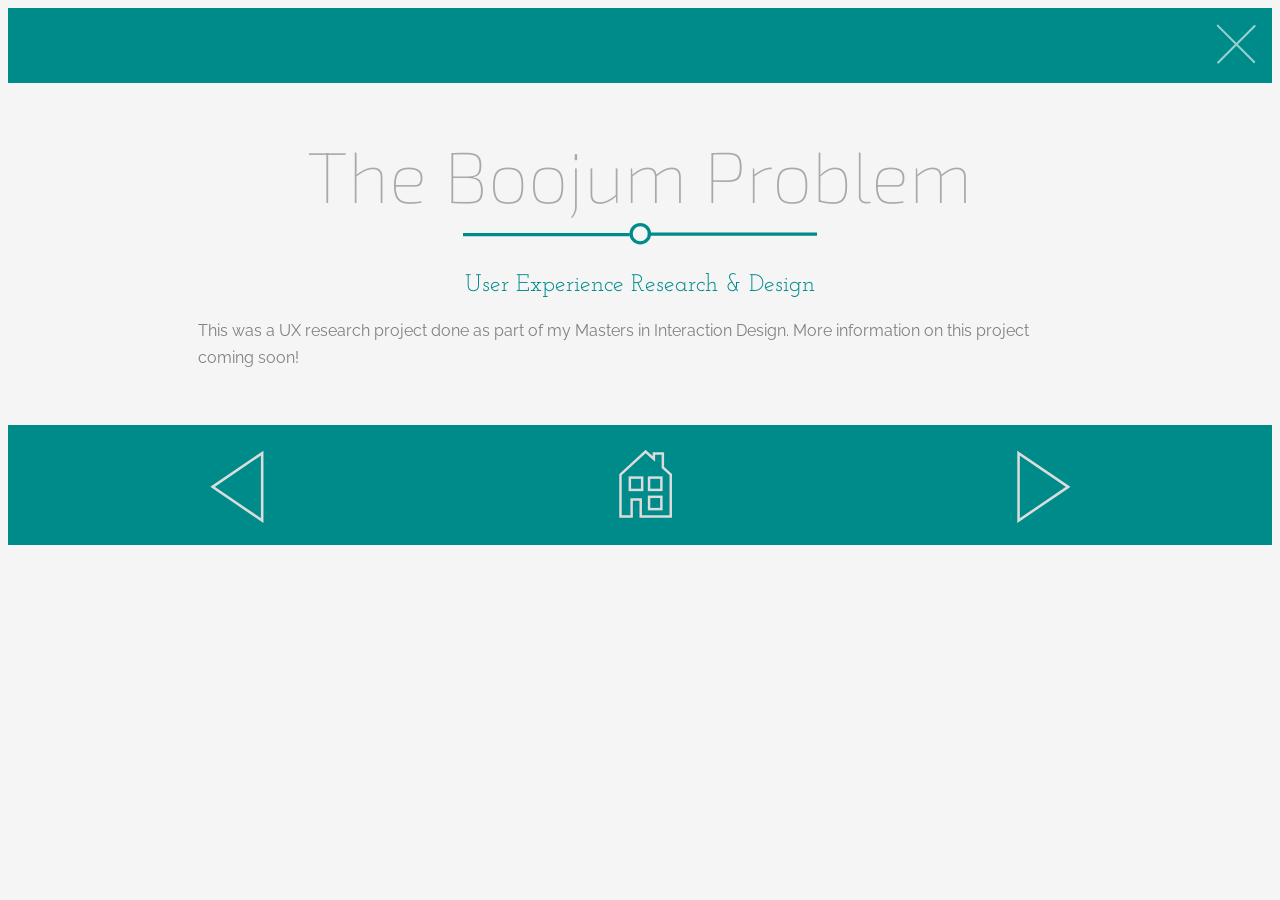
==== boojumProject.html @ d18f37bc "maybe adding html files" ====
<!DOCTYPE html>
<html>
<head lang="en">
    <meta charset="UTF-8">
    <title></title>
    <link href='https://fonts.googleapis.com/css?family=Josefin+Slab:400,300,600,700' rel='stylesheet' type='text/css'>
    <link href='https://fonts.googleapis.com/css?family=Walter+Turncoat' rel='stylesheet' type='text/css'>
    <link href='https://fonts.googleapis.com/css?family=Exo+2:400,800,700' rel='stylesheet' type='text/css'>
    <link href='https://fonts.googleapis.com/css?family=Raleway:400,500,200,300' rel='stylesheet' type='text/css'>
    <link rel="stylesheet" href="../portfolio.css">
    <script src='../external/jquery.js'></script>
    <script src='../external/TweenMax.js'></script>
    <script src='../external/ScrollToPlugin.js'></script>
</head>

<body>
<div class="portfolioBanner">
    <a href="index.html" class="closeXDiv">
        <svg class= "closeX" viewBox="0 0 97 97" version="1.1" xmlns="http://www.w3.org/2000/svg">
            <path d="M93.6941738,4.80582618 L5.30582618,93.1941738"></path>
            <path d="M92.5477272,92.3406204 L4.15937957,3.95227279"></path>
        </svg>
    </a>

</div>

<div class="portfolioContent">
    <h1 class="projectName">The Boojum Problem</h1>
    <div id="underlineDiv">
        <svg id="lineCircle" viewBox="0 0 541 47" version="1.1" xmlns="http://www.w3.org/2000/svg">
            <defs></defs>
            <g id="Page-1" stroke="none" stroke-width="1" fill="none" fill-rule="evenodd">
                <g id="Artboard" stroke="darkcyan" stroke-width="5">
                    <circle id="Oval-1" cx="271" cy="24" r="14"></circle>
                    <path d="M285.09375,24.5 L540.5,24.5" id="Line" stroke-linecap="square"></path>
                    <path d="M0.5,25.5 L252.5,25.5" id="Line" stroke-linecap="square"></path>
                </g>
            </g>
        </svg>
    </div>

    <h2 class="projectDesc">User Experience Research & Design</h2>
    <p>This was a UX research project done as part of my Masters in Interaction Design. More information on this project coming soon! </p>
    <br>
    <br>

</div>

<div class="portfolioFooter">
    <div class="iconsDiv">
        <div class="leftDiv">
            <a href="paulProject.html">
                <svg viewBox="0 0 105 143" class="left" version="1.1" xmlns="http://www.w3.org/2000/svg">
                    <path d="M5,138 L5,6 L102,72 L5,138 Z" id="Triangle-1" transform="translate(53.500000, 72.000000) scale(-1, 1) translate(-53.500000, -72.000000) "></path>
                </svg>
            </a>
        </div>

        <div class="houseDiv">
            <a href="index.html">
                <svg viewBox="0 0 109 138" class="house" version="1.1" xmlns="http://www.w3.org/2000/svg">
                    <path d="M3,50 L54,2.99609375 L70.7543636,18.1242537 L70.754364,7.01488972 L89.0112991,7.01488972 L89.0113006,35.4208012 L105,50 L105,135 L44.0722656,135 L44.0722656,100.599609 L25.6367188,100.599609 L25.6367188,135 L3,135 L3,50 Z" id="Rectangle-2"></path>
                    <rect id="Rectangle-3" x="22" y="56" width="25" height="25"></rect>
                    <rect id="Rectangle-3" x="61" y="56" width="25" height="25"></rect>
                    <rect id="Rectangle-3" x="61" y="95" width="25" height="25"></rect>
                </svg>
            </a>
        </div>

        <div class="rightDiv">
            <a href="dublinCityReport.html">
                <svg viewBox="0 0 105 143" class="right" version="1.1" xmlns="http://www.w3.org/2000/svg">
                    <g>
                        <path d="M5,138 L5,6 L102,72 L5,138 Z"></path>
                    </g>
                </svg>
            </a>
        </div>
    </div>
</div>

</body>


</html>
---- portfolio.css ----
body {
    font-size: 100%;
    background-color: whitesmoke;
}



.portfolioBanner{
    width: 100%;
    background-color: darkcyan;
    color: whitesmoke;
    font-family: 'Josefin Slab', serif;
    font-weight: 200;
    height: 75px;
    position: relative;
}

.portfolioFooter{
    width: 100%;
    background-color: darkcyan;
    color: whitesmoke;
    font-family: 'Josefin Slab', serif;
    font-weight: 200;
    height: 120px;
    position: relative;
}

.closeXDiv{
    width: 40px;
    height: 40px;
    stroke-linecap: round;
    stroke: white;
    opacity: .6;
    stroke-width: 5;
    fill: none;
    float: right;
    padding: 16px;
}

.closeXDiv:hover{
    opacity: 1;
    stroke: white;
}


.projectName{
    color: darkgrey;
    font-family: 'Exo 2', sans-serif;
    font-size: 4.5em;
    font-weight: 5;
    text-align: center;
    margin-bottom: 1px;
}

#lineCircle{
    width: 100%;
    height: 100%;
    stroke: darkcyan;
    stroke-width: 5;
    fill: none;
    stroke-linecap: round;
}

#underlineDiv{
    width: 40%;
    margin: auto;
}

.projectDesc{
    font-family: 'Josefin Slab', serif;
    color: darkcyan;
    font-size: 1.5em;
    text-align: center;
    font-weight: 400;
}


#cardsImage{
    margin: auto;
    width:100%;
}

#competitionImage{
    margin: auto;
    width:100%;
}

#styleTileImage{
    margin: auto;
    width:100%;
}

#siteMapImage{
    margin: auto;
    width:100%;
}

.fullWidthImage{
    display: block;
    margin: auto;
    width:100%;
    font-family: 'Raleway', sans-serif;
    font-size: smaller;
    color: darkgrey;
}

.brief{
    background-color: white;
    width: 85%;
    margin: auto;
}

.userStories {
    background-color: white;
    width: 85%;
    margin: auto;
}

.brief p{
    font-weight: 200;
    text-align: center;
    padding: 2%;
    border-radius: 2px;
}

.userStories p{
    font-weight: 200;
    /*text-align: left;*/
    padding: 2%;
    border-radius: 2px;
}

.userStories h5 {
    padding-left: 2%;
    padding-top: 2%;
    padding-bottom: 0%;
}

p{
    margin: auto;
    font-family: 'Raleway', sans-serif;
    color: grey;
    line-height: 170%;
    text-align: left;
    padding-bottom: 2%;
}

p span {
    font-weight: bold;
    color: darkcyan;
}



h3{
    color: darkcyan;
    font-family: 'Josefin Slab', serif;
    font-size: 1.5em;
    text-align: center;

}

h4{
    color: darkgrey;
    font-family: 'Raleway', sans-serif;
    font-size: 2em;
}

h5{
    color: darkcyan;
    font-family: 'Raleway', sans-serif;
    font-size: 1.2em;
}


a {
    text-decoration: none;
    color: darkcyan;
}


a:hover{
    text-decoration: underline;
    color: darkcyan;
}

/*  SECTIONS  */
.section {
    clear: both;
    padding: 0px;
    margin: auto;
    width: 100%;
    font-family: 'Raleway', sans-serif;
    font-size: smaller;
    color: darkgrey;
}

/*  COLUMN SETUP  */
.col {
    display: block;
    float:left;

}
.col:first-child { margin-left: 0; }

/*  GROUPING  */
.group:before,
.group:after { content:""; display:table; }
.group:after { clear:both;}
.group { zoom:1; /* For IE 6/7 */ }

/*  GRID OF THREE  */
.span_1_of_3 {
    width: 30%;
    margin: 2%;
}

.span_1_of_2 {
    width: 47%;
    margin: 2%;
}

.span_1_of_8 {
    width: 11.62%;
    margin: .4%;
    background-color: aqua;
}

.span_1_of_4 {
    width: 23.8%;
    margin: 1% 0 1% 1.6%;
}

.span_3_of_4 {
    width: 74.6%;
    margin: 1% 0 1% 1.6%;
}

/*  GO FULL WIDTH BELOW 480 PIXELS */
@media only screen and (max-width: 480px) {
    .col {  margin: 1% 0 1% 0%; }
    .span_1_of_3, .span_1_of_2, .portfolioContent{ width: 100%; }
}


.portfolioContent{
    width: 70%;
    margin: auto;
    display: block;
}



.leftDiv{
    width: 5%;
    padding-left: 10%;
    padding-right: 10%;
    float:left;
}

.left{
    stroke-linecap: round;
    stroke: gainsboro;
    stroke-width: 5;
    fill: none;
}

.left:hover{
    stroke :white;
}
.houseDiv{
    width: 5%;
    position: absolute;
    left: 38%;
    padding-left: 10%;
    padding-right: 10%;
}

.house{
    stroke-linecap: round;
    stroke: gainsboro;
    stroke-width: 5;
    fill: none;
}

.house:hover{
    stroke :white;
}

.rightDiv{
    width: 5%;
    padding-left: 10%;
    padding-right: 10%;
    float:right;
}

.right{

    stroke-linecap: round;
    stroke: gainsboro;
    stroke-width: 5;
    fill: none;

}

.right:hover{
    stroke :white;
}

.iconsDiv{
    width:85%;
    height: 100px;
    display: block;
    left: 0;
    right: 0;
    margin: 0 auto;
    top: 25px;
    position: absolute;
}

#playButton{
    width:20%;
    margin: auto;
    display:block;
}

#playDiv{
    width: 100%
    background-color: red;
    position: relative;
}

#prototype{
    margin: auto;
    border-top-width: 0px;
    border-right-width: 0px;
    border-bottom-width: 0px;
    border-left-width: 0px;
}
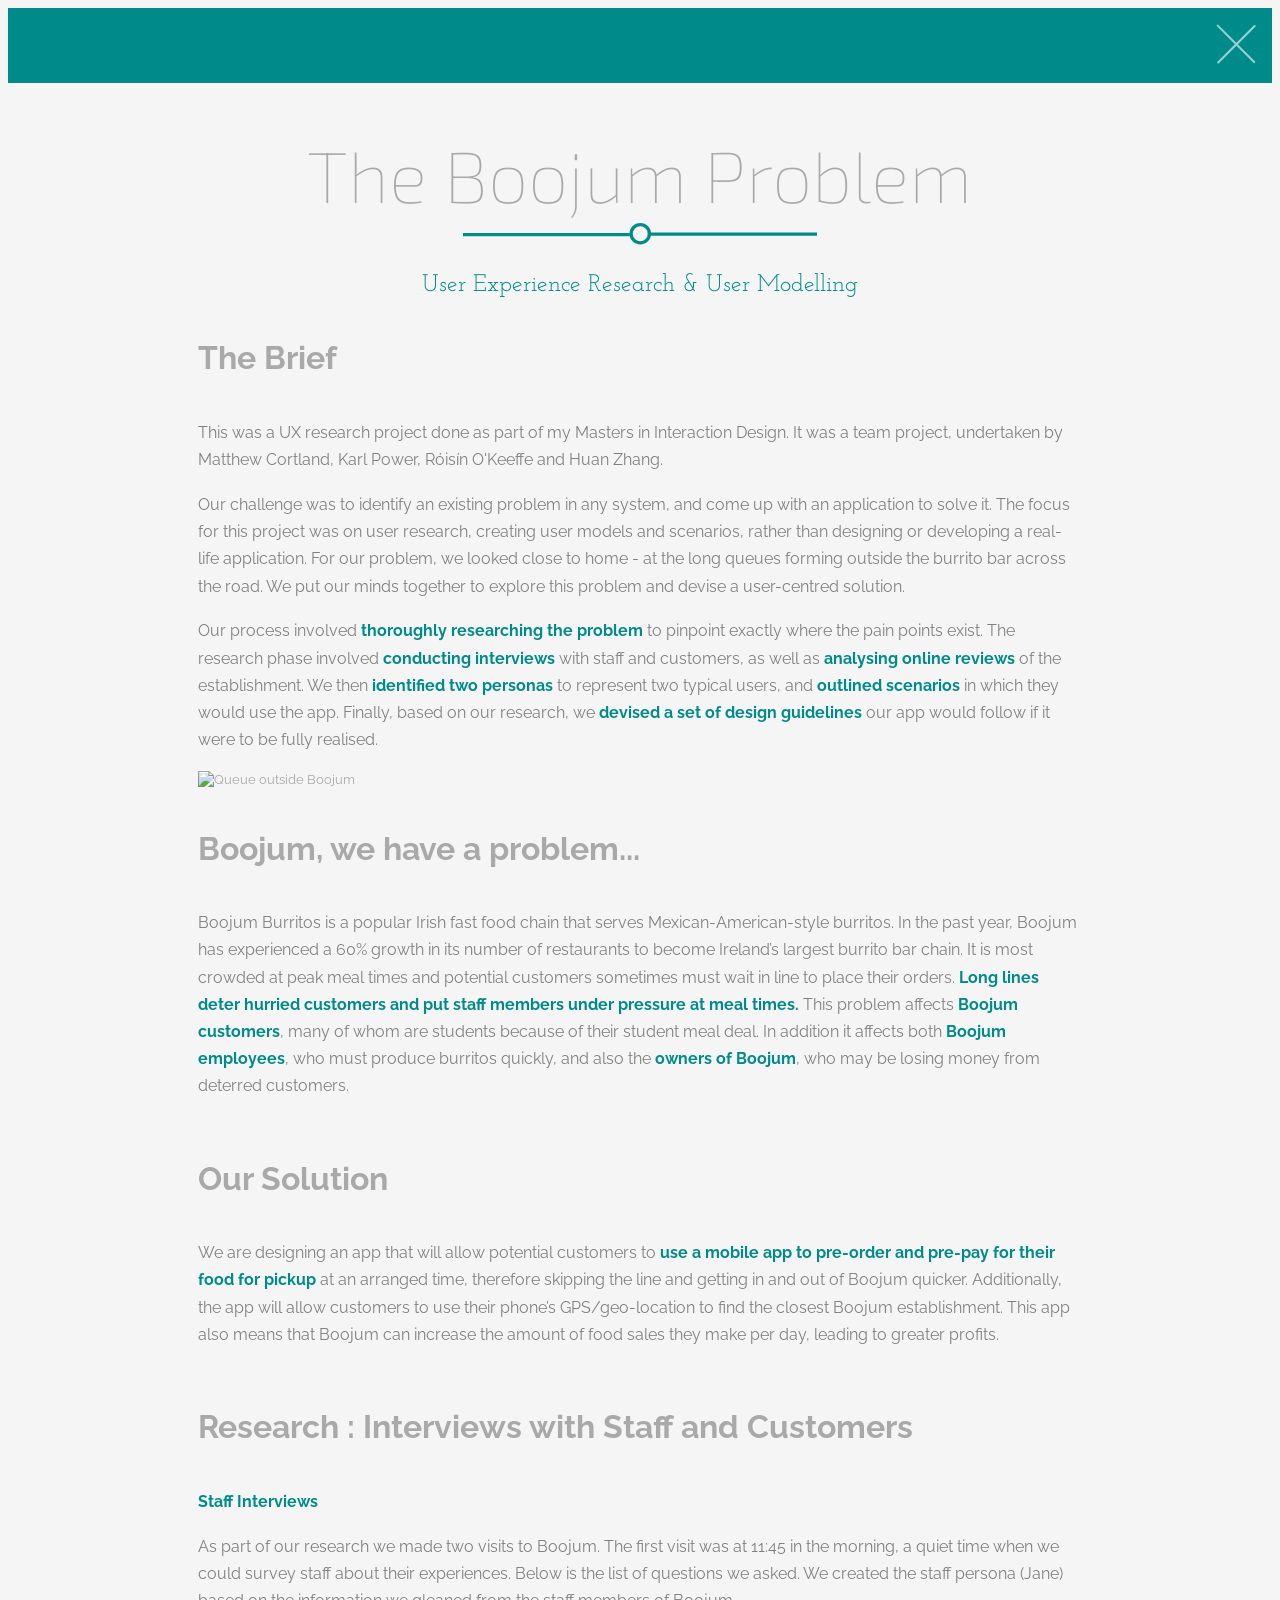
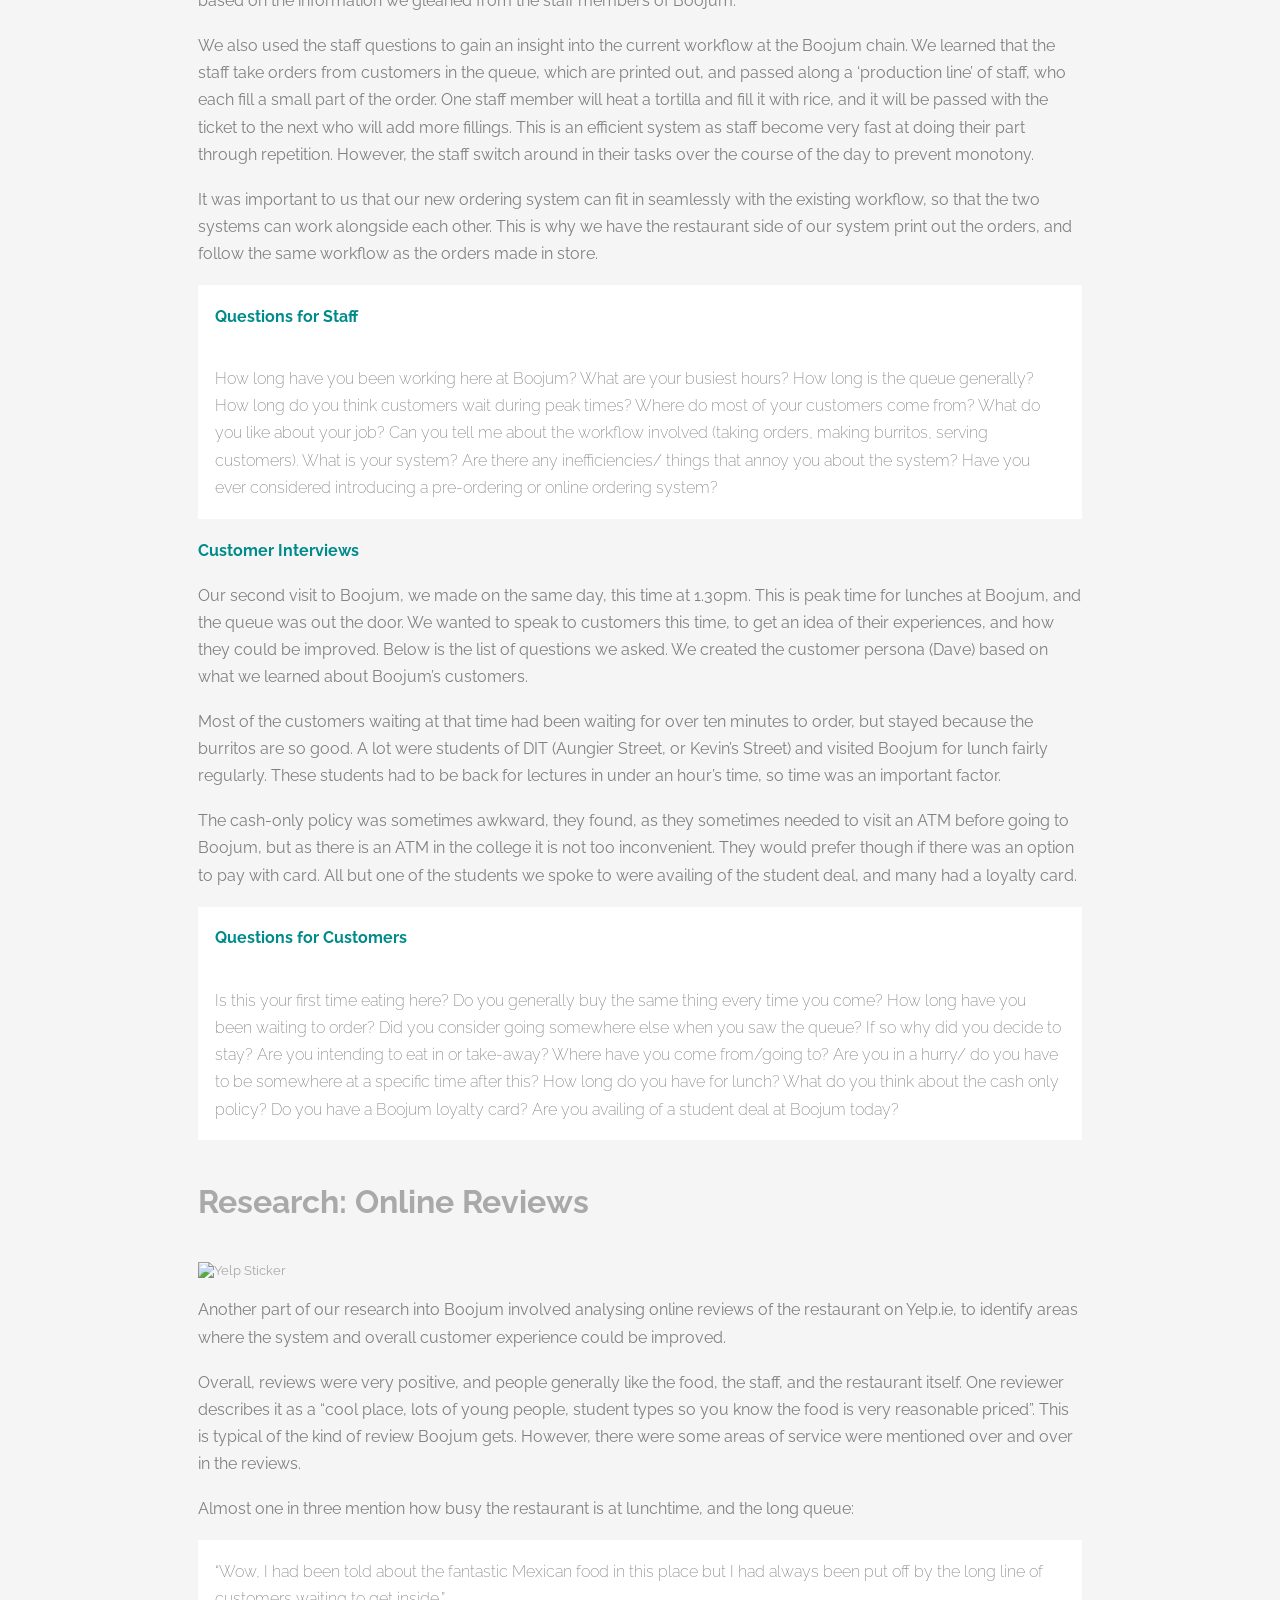
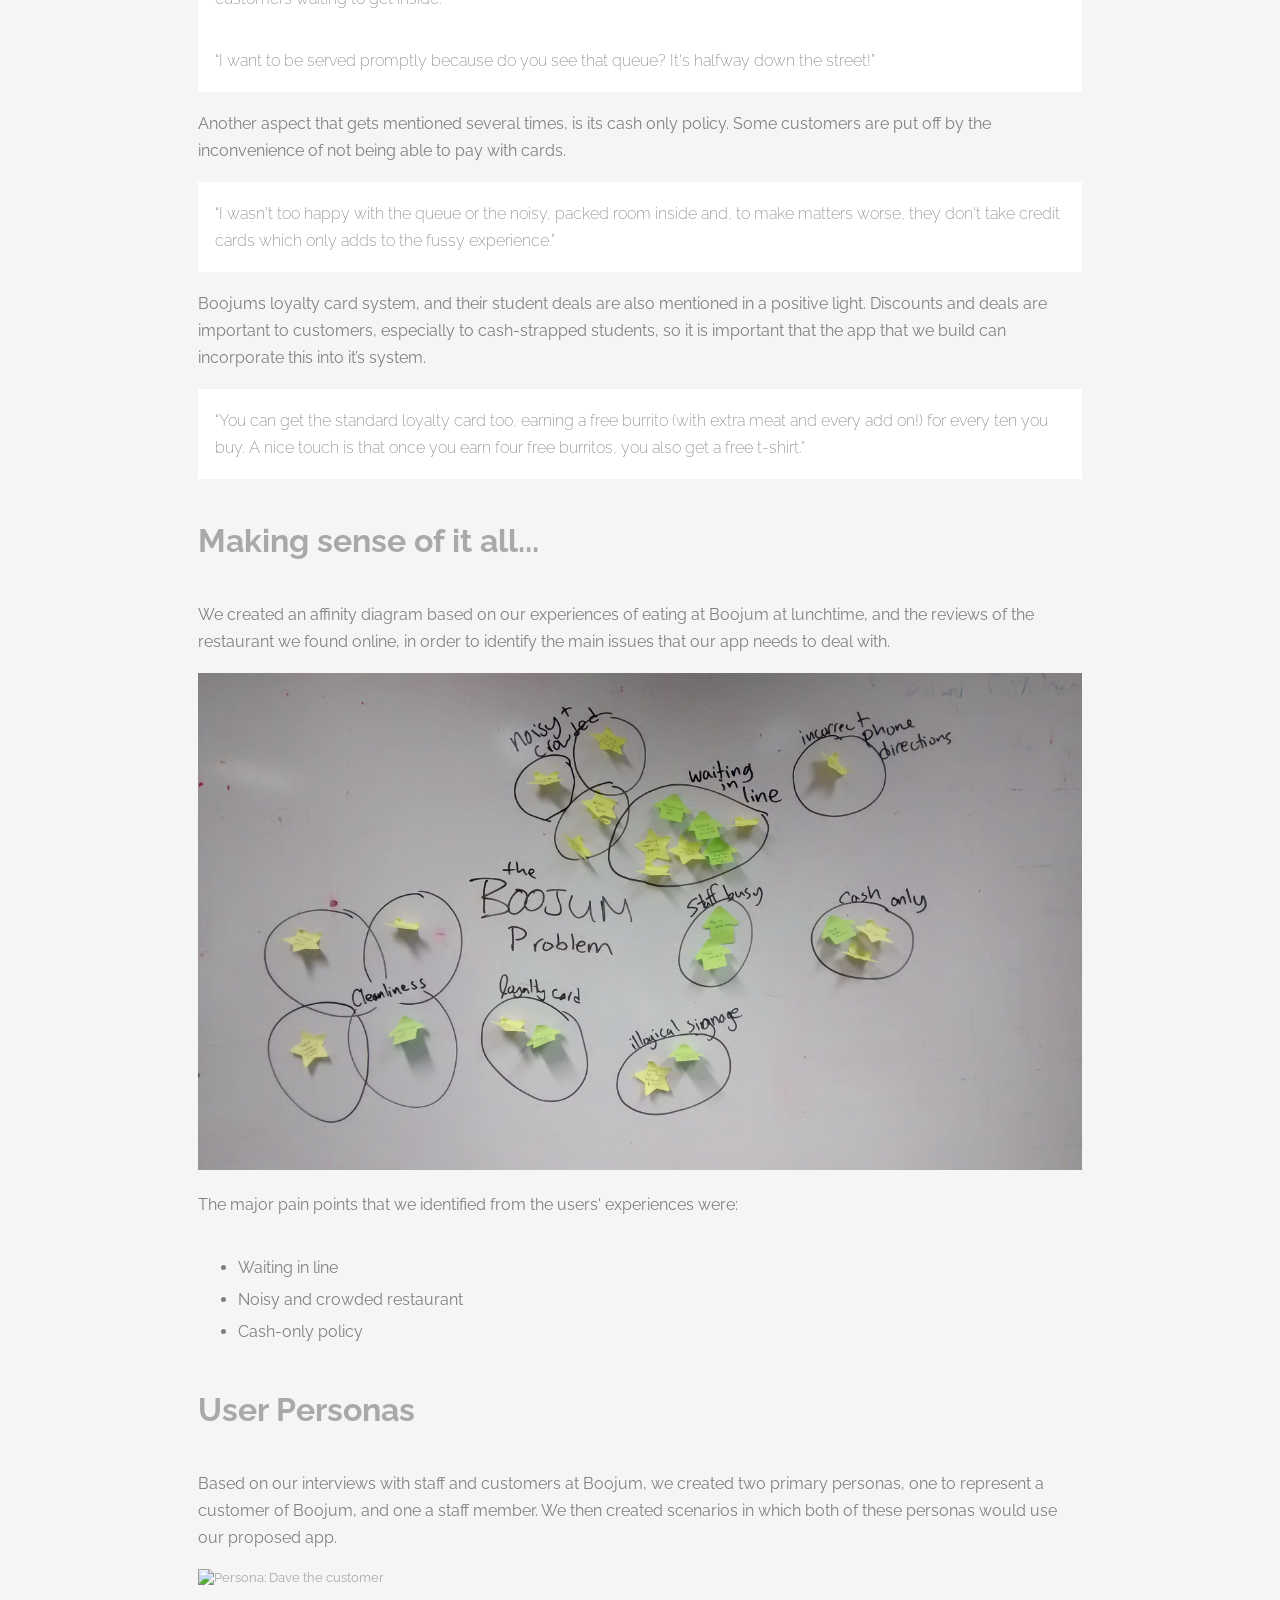
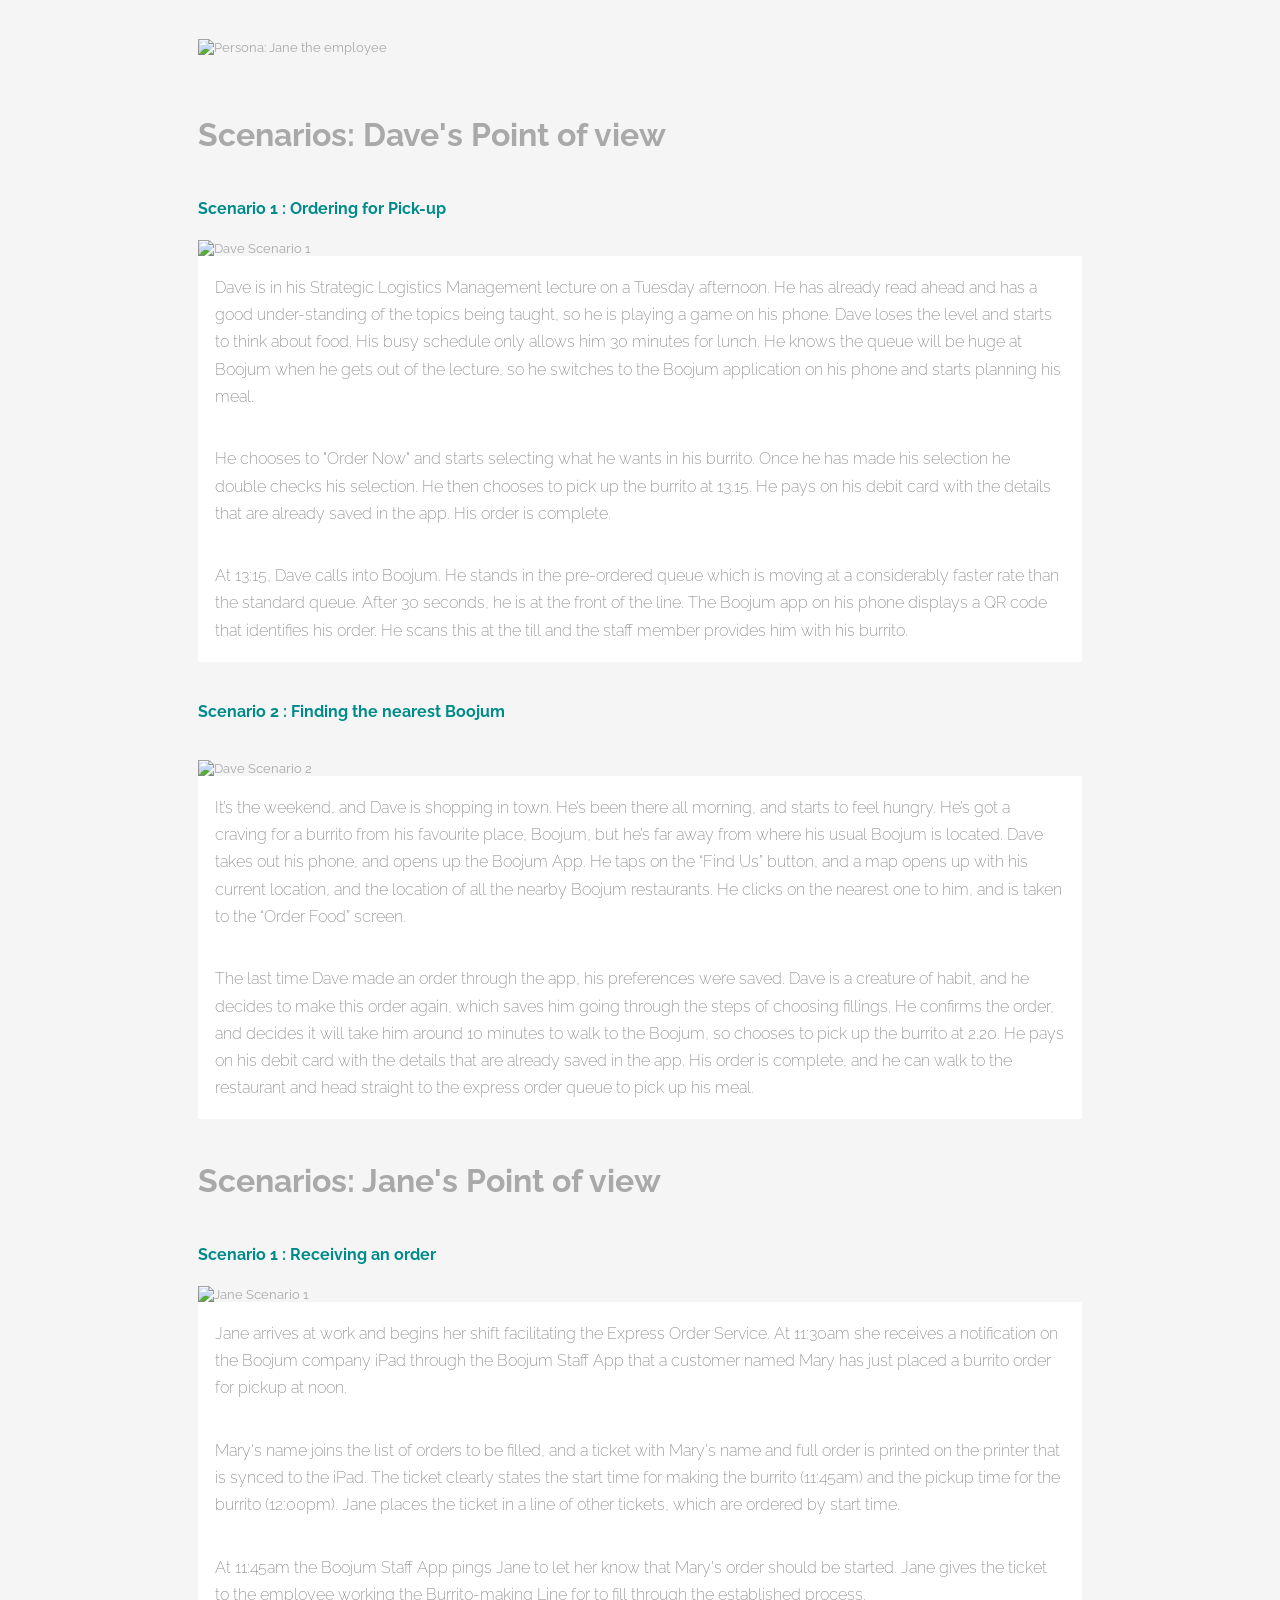
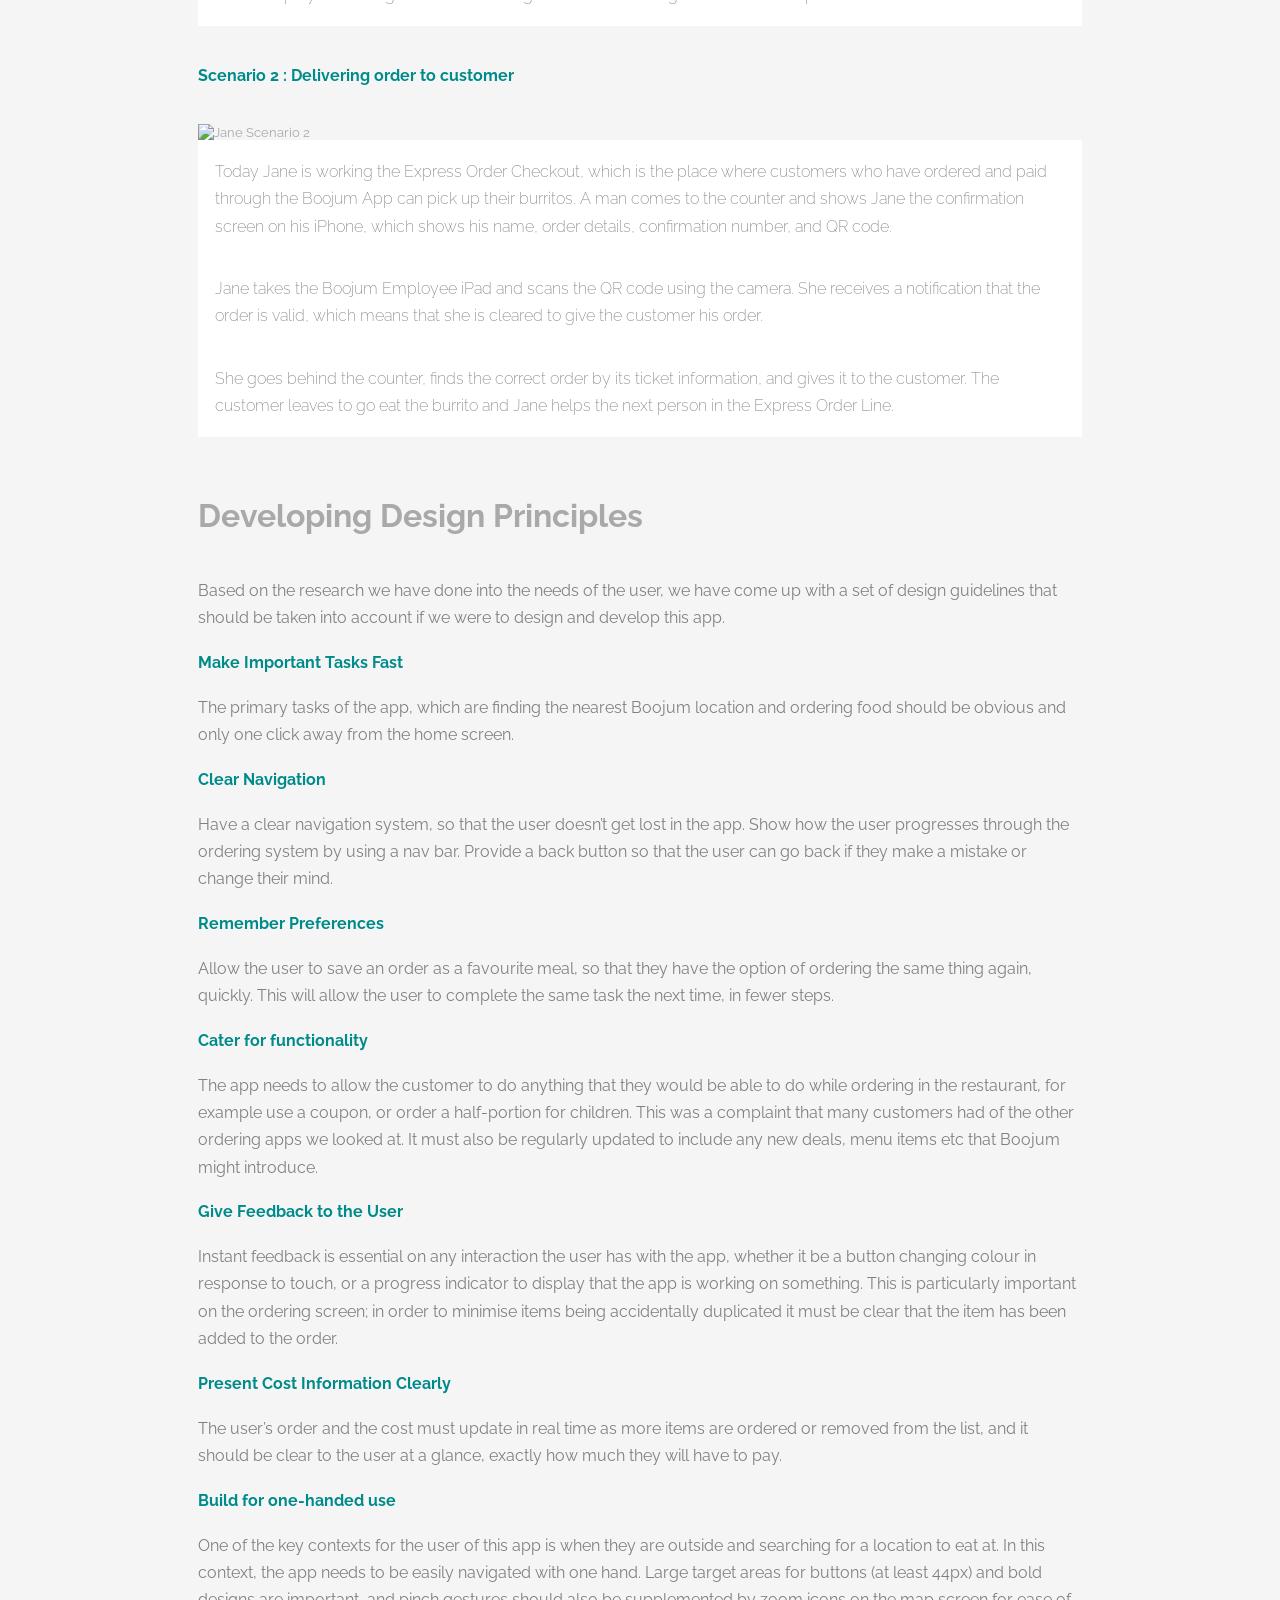
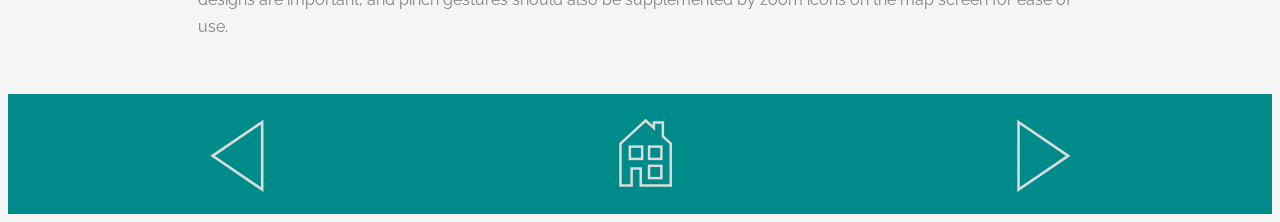
==== commit 402c7551: "Adding content to Boojum page" ====
--- a/boojumProject.html
+++ b/boojumProject.html
@@ -7,7 +7,7 @@
     <link href='https://fonts.googleapis.com/css?family=Walter+Turncoat' rel='stylesheet' type='text/css'>
     <link href='https://fonts.googleapis.com/css?family=Exo+2:400,800,700' rel='stylesheet' type='text/css'>
     <link href='https://fonts.googleapis.com/css?family=Raleway:400,500,200,300' rel='stylesheet' type='text/css'>
-    <link rel="stylesheet" href="../portfolio.css">
+    <link rel="stylesheet" href="portfolio.css">
     <script src='../external/jquery.js'></script>
     <script src='../external/TweenMax.js'></script>
     <script src='../external/ScrollToPlugin.js'></script>
@@ -39,9 +39,282 @@
         </svg>
     </div>
 
-    <h2 class="projectDesc">User Experience Research & Design</h2>
-    <p>This was a UX research project done as part of my Masters in Interaction Design. More information on this project coming soon! </p>
-    <br>
+    <h2 class="projectDesc">User Experience Research & User Modelling</h2>
+
+    <h4>The Brief</h4>
+    <p>This was a UX research project done as part of my Masters in Interaction Design. It was a team project, undertaken by Matthew Cortland,
+        Karl Power, Róisín O'Keeffe and Huan Zhang.</p>
+    <p>
+        Our challenge was to identify an existing problem in any system, and come up with an application to solve it. The focus
+        for this project was on user research, creating user models and scenarios, rather than designing or developing a real-life application.
+        For our problem, we looked close to home - at the long queues forming outside the burrito bar across the road. We put our minds together
+        to explore this problem and devise a user-centred solution.
+    </p>
+    <p>
+        Our process involved <span>thoroughly researching the problem</span> to pinpoint exactly where the pain points exist. The research
+        phase involved <span>conducting interviews</span> with staff and customers, as well as <span>analysing online reviews</span> of the establishment.
+        We then <span>identified two personas</span> to represent two typical users, and <span>outlined scenarios</span> in which they would use the app. Finally, based
+        on our research, we <span>devised a set of design guidelines</span> our app would follow if it were to be fully realised.
+    </p>
+    <div class="fullWidthImage">
+        <img src="images/boojumImages/boojumQueue.jpg" alt="Queue outside Boojum" width="100%">
+    </div>
+    <h4>Boojum, we have a problem...</h4>
+    <p>
+        Boojum Burritos is a popular Irish fast food chain that serves Mexican-American-style burritos.  In the past year, Boojum has experienced
+        a 60% growth in its number of restaurants to become Ireland’s largest burrito bar chain.  It is most crowded at peak meal times and
+        potential customers sometimes must wait in line to place their orders.  <span>Long lines deter hurried customers and put staff members
+        under pressure at meal times.</span> This problem affects <span>Boojum customers</span>, many of whom are students because of their student meal
+        deal.  In addition it affects both <span>Boojum employees</span>, who must produce burritos quickly, and also the <span>owners of Boojum</span>, who may be
+        losing money from deterred customers.
+    </p>
+    <h4>Our Solution</h4>
+    <p>
+        We are designing an app that will allow potential customers to <span>use a mobile app to pre-order and pre-pay for their food for pickup</span> at an
+        arranged time, therefore skipping the line and getting in and out of Boojum quicker. Additionally, the app will allow customers to use
+        their phone’s GPS/geo-location to find the closest Boojum establishment. This app also means that Boojum can increase the amount of food
+        sales they make per day, leading to greater profits.
+    </p>
+    <h4>Research : Interviews with Staff and Customers </h4>
+    <p><span>Staff Interviews</span></p>
+    <p>
+        As part of our research we made two visits to Boojum. The first visit was at 11:45 in the morning, a quiet time when we could survey staff about
+        their experiences. Below is the list of questions we asked. We created the staff persona (Jane) based on the information we gleaned from
+        the staff members of Boojum.
+    </p>
+    <p>We also used the staff questions to gain an insight into the current workflow at the Boojum chain. We learned that the staff take orders from customers in
+        the queue, which are printed out, and passed along a ‘production line’ of staff, who each fill a small part of the order. One staff member will heat
+        a tortilla and fill it with rice, and it will be passed with the ticket to the next who will add more fillings. This is an efficient system as
+        staff become very fast at doing their part through repetition. However, the staff switch around in their tasks over the course of the day to
+        prevent monotony.
+    </p>
+    <p>It was important to us that our new ordering system can fit in seamlessly with the existing workflow, so that the two systems can work
+        alongside each other. This is why we have the restaurant side of our system print out the orders, and follow the same workflow as the orders made
+        in store.
+    </p>
+    <div class="userStories">
+        <p><span>Questions for Staff</span></p>
+        <p>
+            How long have you been working here at Boojum?
+            What are your busiest hours?
+            How long is the queue generally? How long do you think customers wait during peak times?
+            Where do most of your customers come from?
+            What do you like about your job?
+            Can you tell me about the workflow involved (taking orders, making burritos, serving customers). What is your system?
+            Are there any inefficiencies/ things that annoy you about the system?
+            Have you ever considered introducing a pre-ordering or online ordering system?
+        </p>
+    </div>
+    <br>
+    <p><span>Customer Interviews</span></p>
+    <p>Our second visit to Boojum, we made on the same day, this time at 1.30pm. This is peak time for lunches at Boojum,
+        and the queue was out the door. We wanted to speak to customers this time, to get an idea of their experiences,
+        and how they could be improved. Below is the list of questions we asked. We created the customer persona (Dave)
+        based on what we learned about Boojum’s customers.
+    </p>
+    <p>
+        Most of the customers waiting at that time had been waiting for over ten minutes to order, but stayed because the
+        burritos are so good. A lot were students of DIT (Aungier Street, or Kevin’s Street) and visited Boojum for lunch
+        fairly regularly. These students had to be back for lectures in under an hour’s time, so time was an important
+        factor.
+    </p>
+    <p>
+        The cash-only policy was sometimes awkward, they found, as they sometimes needed to visit an ATM before going to
+        Boojum, but as there is an ATM in the college it is not too inconvenient. They would prefer though if there was
+        an option to pay with card. All but one of the students we spoke to were availing of the student deal, and many
+        had a loyalty card.
+    </p>
+    <div class="userStories">
+        <p><span>Questions for Customers</span></p>
+        <p>
+            Is this your first time eating here?
+            Do you generally buy the same thing every time you come?
+            How long have you been waiting to order?
+            Did you consider going somewhere else when you saw the queue? If so why did you decide to stay?
+            Are you intending to eat in or take-away?
+            Where have you come from/going to? Are you in a hurry/ do you have to be somewhere at a specific time after this? How long do you have for lunch?
+            What do you think about the cash only policy?
+            Do you have a Boojum loyalty card?
+            Are you availing of a student deal at Boojum today?
+
+        </p>
+    </div>
+    <h4>Research: Online Reviews</h4>
+    <div class="fullWidthImage">
+        <img src="images/boojumImages/yelp.jpg" alt="Yelp Sticker" width="100%">
+    </div>
+    <br>
+    <p>
+        Another part of our research into Boojum involved analysing online reviews of the restaurant on Yelp.ie, to
+        identify areas where the system and overall customer experience could be improved.
+    </p>
+    <p>
+        Overall, reviews were very positive, and people generally like the food, the staff, and the restaurant itself.
+        One reviewer describes it as a “cool place, lots of young people, student types so you know the food is very
+        reasonable priced”. This is typical of the kind of review Boojum gets. However, there were some areas of service
+        were mentioned over and over in the reviews.
+    </p>
+    <p>
+        Almost one in three mention how busy the restaurant is at lunchtime, and the long queue:
+    </p>
+    <div class="userStories">
+        <p>
+            “Wow, I had been told about the fantastic Mexican food in this place but I had always been put off by the long
+            line of customers waiting to get inside.”
+        </p>
+        <p>
+            “I want to be served promptly because do you see that queue? It's halfway down the street!”
+        </p>
+    </div>
+    <br>
+    <p>
+        Another aspect that gets mentioned several times, is its cash only policy. Some customers are put off by the
+        inconvenience of not being able to pay with cards.
+    </p>
+    <div class="userStories">
+        <p>
+            “I wasn't too happy with the queue or the noisy, packed room inside and, to make matters worse, they don't take
+            credit cards which only adds to the fussy experience.”
+        </p>
+    </div>
+    <br>
+    <p>
+        Boojums loyalty card system, and their student deals are also mentioned in a positive light. Discounts and deals
+        are important to customers, especially to cash-strapped students, so it is important that the app that we build
+        can incorporate this into it’s system.
+    </p>
+    <div class="userStories">
+        <p>
+            “You can get the standard loyalty card too, earning a free burrito (with extra meat and every add on!) for every ten you buy.
+            A nice touch is that once you earn four free burritos, you also get a free t-shirt.”
+        </p>
+    </div>
+    <h4>Making sense of it all...</h4>
+    <p>We created an affinity diagram based on our experiences of eating at Boojum at lunchtime, and the reviews of the
+        restaurant we found online, in order to identify the main issues that our app needs to deal with.
+    </p>
+    <div class="fullWidthImage">
+        <img src="images/boojumImages/boojumAffinity.jpg" alt="Affinity Diagram" width="100%">
+    </div>
+    <br>
+    <p>The major pain points that we identified from the users' experiences were:
+    </p>
+    <ul>
+        <li>Waiting in line</li>
+        <li>Noisy and crowded restaurant</li>
+        <li>Cash-only policy</li>
+    </ul>
+    <h4>User Personas</h4>
+    <p>
+        Based on our interviews with staff and customers at Boojum, we created two primary personas, one to represent a
+        customer of Boojum, and one a staff member. We then created scenarios in which both of these personas would use
+        our proposed app.
+    </p>
+    <div class="fullWidthImage">
+        <img src="images/boojumImages/davePersona.png" alt="Persona: Dave the customer" width="100%">
+    </div>
+    <br><br><br>
+    <div class="fullWidthImage">
+        <img src="images/boojumImages/janePersona.png" alt="Persona: Jane the employee" width="100%">
+    </div>
+    <br>
+    <h4>Scenarios: Dave's Point of view</h4>
+    <p><span>Scenario 1 : Ordering for Pick-up</span></p>
+    <div class="fullWidthImage">
+        <img src="images/boojumImages/daveScen1.png" alt="Dave Scenario 1" width="100%">
+    </div>
+    <div class="userStories">
+        <p>
+            Dave is in his Strategic Logistics Management lecture on a Tuesday afternoon. He has already read ahead and
+            has a good under-standing of the topics being taught, so he is playing a game on his phone. Dave loses the
+            level and starts to think about food. His busy schedule only allows him 30 minutes for lunch. He knows the
+            queue will be huge at Boojum when he gets out of the lecture, so he switches to the Boojum application on his
+            phone and starts planning his meal.
+        </p>
+        <p>
+            He chooses to "Order Now" and starts selecting what he wants in his burrito. Once he has made his selection
+            he double checks his selection. He then chooses to pick up the burrito at 13.15. He pays on his debit card
+            with the details that are already saved in the app. His order is complete.
+        </p>
+        <p>
+            At 13:15, Dave calls into Boojum. He stands in the pre-ordered queue which is moving at a considerably faster
+            rate than the standard queue. After 30 seconds, he is at the front of the line. The Boojum app on his phone
+            displays a QR code that identifies his order. He scans this at the till and the staff member provides him with
+            his burrito.
+        </p>
+    </div>
+    <br><br>
+    <p><span>Scenario 2 : Finding the nearest Boojum</span></p>
+    <br>
+    <div class="fullWidthImage">
+        <img src="images/boojumImages/daveScen2.png" alt="Dave Scenario 2" width="100%">
+    </div>
+    <div class="userStories">
+        <p>
+            It’s the weekend, and Dave is shopping in town. He’s been there all morning, and starts to
+            feel hungry. He’s got a craving for a burrito from his favourite place, Boojum, but he’s far away from where his
+            usual Boojum is located. Dave takes out his phone, and opens up the Boojum App. He taps on the “Find Us” button,
+            and a map opens up with his current location, and the location of all the nearby Boojum restaurants. He clicks on
+            the nearest one to him, and is taken to the “Order Food” screen.
+        </p>
+        <p>
+            The last time Dave made an order through the app, his preferences were saved. Dave is a creature of habit, and he decides
+            to make this order again, which saves him going through the steps of choosing fillings. He confirms the order, and decides it will take him
+            around 10 minutes to walk to the Boojum, so chooses to pick up the burrito at 2.20. He pays on his debit card
+            with the details that are already saved in the app. His order is complete, and he can walk to the restaurant and
+            head straight to the express order queue to pick up his meal.
+        </p>
+    </div>
+    <h4>Scenarios: Jane's Point of view</h4>
+    <p><span>Scenario 1 : Receiving an order</span></p>
+    <div class="fullWidthImage">
+        <img src="images/boojumImages/janeScen1.png" alt="Jane Scenario 1" width="100%">
+    </div>
+    <div class="userStories">
+        <p>
+            Jane arrives at work and begins her shift facilitating the Express Order Service. At 11:30am she receives a notification on the Boojum company iPad through the Boojum Staff App that a customer named Mary has just placed a burrito order for pickup at noon.
+        </p>
+        <p>
+            Mary's name joins the list of orders to be filled, and a ticket with Mary's name and full order is printed on the printer that is synced to the iPad. The ticket clearly states the start time for making the burrito (11:45am) and the pickup time for the burrito (12:00pm). Jane places the ticket in a line of other tickets, which are ordered by start time.
+        </p>
+        <p>
+            At 11:45am the Boojum Staff App pings Jane to let her know that Mary's order should be started. Jane gives the ticket to the employee working the Burrito-making Line for to fill through the established process.
+        </p>
+    </div>
+    <br><br>
+    <p><span>Scenario 2 : Delivering order to customer</span></p>
+    <br>
+    <div class="fullWidthImage">
+        <img src="images/boojumImages/janeScen3.png" alt="Jane Scenario 2" width="100%">
+    </div>
+    <div class="userStories">
+        <p>
+            Today Jane is working the Express Order Checkout, which is the place where customers who have ordered and paid through the Boojum App can pick up their burritos. A man comes to the counter and shows Jane the confirmation screen on his iPhone, which shows his name, order details, confirmation number, and QR code.        </p>
+        <p>
+            Jane takes the Boojum Employee iPad and scans the QR code using the camera. She receives a notification that the order is valid, which means that she is cleared to give the customer his order.         </p>
+        <p>
+            She goes behind the counter, finds the correct order by its ticket information, and gives it to the customer. The customer leaves to go eat the burrito and Jane helps the next person in the Express Order Line.
+        </p>
+    </div>
+    <br>
+    <h4>Developing Design Principles</h4>
+    <p>Based on the research we have done into the needs of the user, we have come up with a set of design guidelines that should be taken into account if we were to design and develop this app.</p>
+    <p><span>Make Important Tasks Fast</span></p>
+    <p>The primary tasks of the app, which are finding the nearest Boojum location and ordering food should be obvious and only one click away from the home screen.</p>
+    <p><span>Clear Navigation</span></p>
+    <p>Have a clear navigation system, so that the user doesn’t get lost in the app. Show how the user progresses through the ordering system by using a nav bar. Provide a back button so that the user can go back if they make a mistake or change their mind.</p>
+    <p><span>Remember Preferences</span></p>
+    <p>Allow the user to save an order as a favourite meal, so that they have the option of ordering the same thing again, quickly. This will allow the user to complete the same task the next time, in fewer steps.</p>
+    <p><span>Cater for functionality</span></p>
+    <p>The app needs to allow the customer to do anything that they would be able to do while ordering in the restaurant, for example use a coupon, or order a half-portion for children. This was a complaint that many customers had of the other ordering apps we looked at. It must also be regularly updated to include any new deals, menu items etc that Boojum might introduce.</p>
+    <p><span>Give Feedback to the User</span></p>
+    <p>Instant feedback is essential on any interaction the user has with the app, whether it be a button changing colour in response to touch, or a progress indicator to display that the app is working on something. This is particularly important on the ordering screen; in order to minimise items being accidentally duplicated it must be clear that the item has been added to the order.</p>
+    <p><span>Present Cost Information Clearly</span></p>
+    <p>The user’s order and the cost must update in real time as more items are ordered or removed from the list, and it should be clear to the user at a glance, exactly how much they will have to pay.</p>
+    <p><span>Build for one-handed use</span></p>
+    <p>One of the key contexts for the user of this app is when they are outside and searching for a location to eat at. In this context, the app needs to be easily navigated with one hand. Large target areas for buttons (at least 44px) and bold designs are important, and pinch gestures should also be supplemented by zoom icons on the map screen for ease of use.</p>
+    <br>
+
     <br>
 
 </div>
--- a/portfolio.css
+++ b/portfolio.css
@@ -114,7 +114,6 @@
 
 .userStories {
     background-color: white;
-    width: 85%;
     margin: auto;
 }
 
@@ -186,6 +185,13 @@
     color: darkcyan;
 }
 
+li {
+    font-family: 'Raleway', sans-serif;
+    color: grey;
+    line-height: 200%;
+    text-align: left;
+}
+
 /*  SECTIONS  */
 .section {
     clear: both;
@@ -238,11 +244,7 @@
     margin: 1% 0 1% 1.6%;
 }
 
-/*  GO FULL WIDTH BELOW 480 PIXELS */
-@media only screen and (max-width: 480px) {
-    .col {  margin: 1% 0 1% 0%; }
-    .span_1_of_3, .span_1_of_2, .portfolioContent{ width: 100%; }
-}
+
 
 
 .portfolioContent{
@@ -338,4 +340,12 @@
     border-right-width: 0px;
     border-bottom-width: 0px;
     border-left-width: 0px;
+}
+
+/*  GO FULL WIDTH BELOW 480 PIXELS */
+@media only screen and (max-width: 480px) {
+    .col {  margin: 1% 0 1% 0%; }
+    .span_1_of_3, .span_1_of_2, .portfolioContent, .span_1_of_8{ width: 100%; }
+    #playButton{width:90%;}
+    .noShowMobile{display: none;}
 }
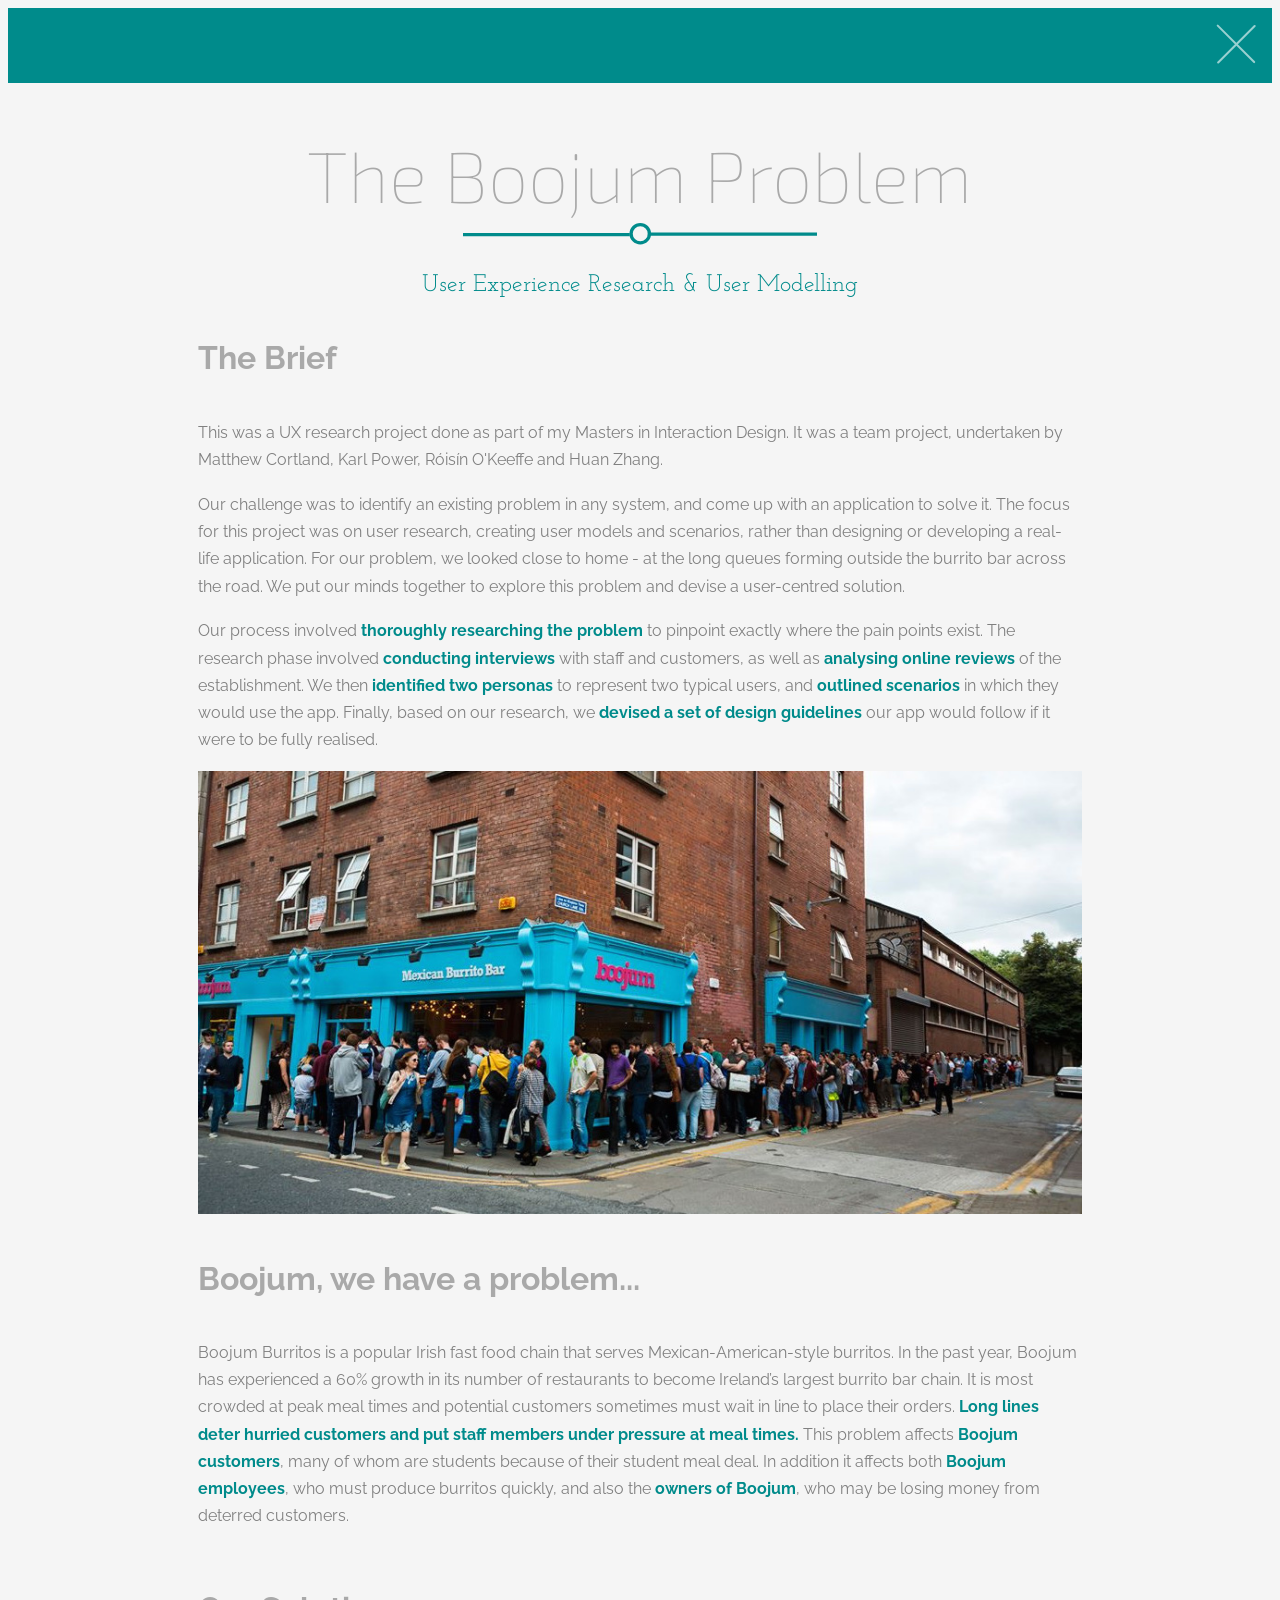
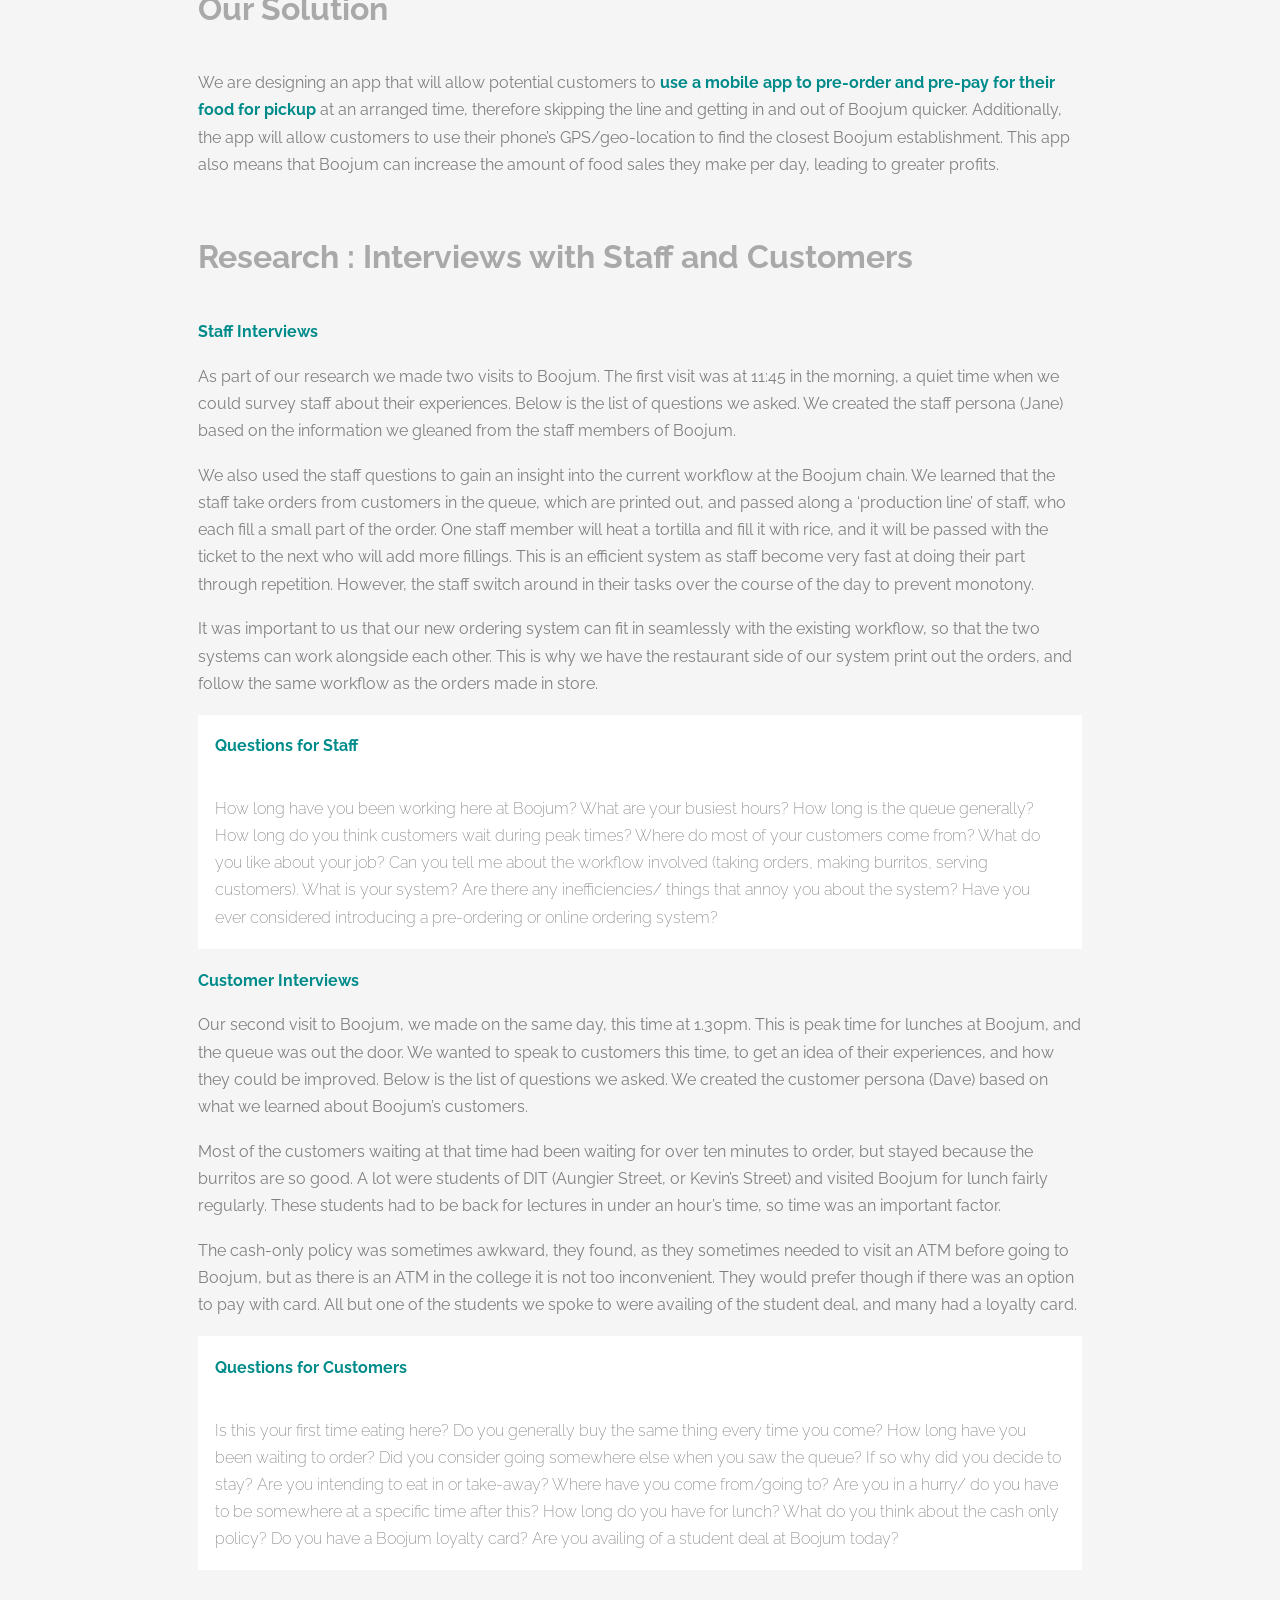
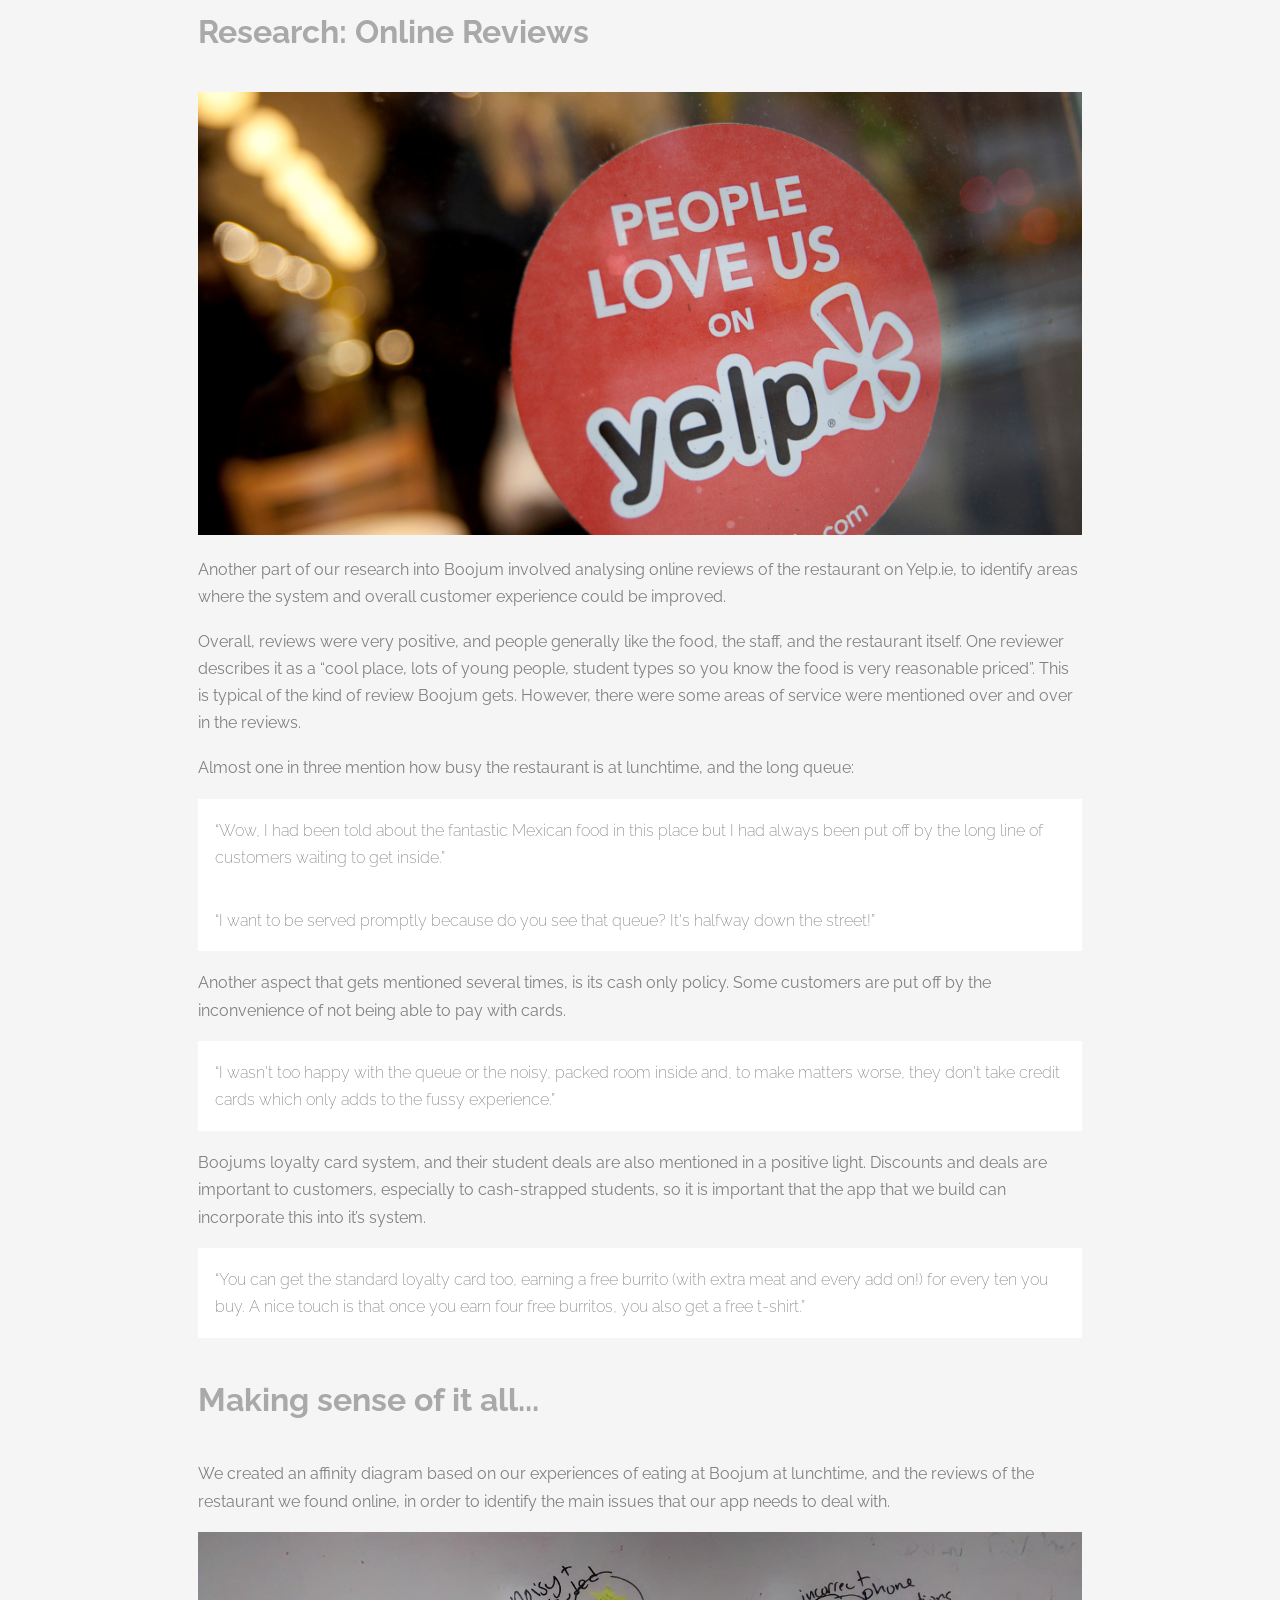
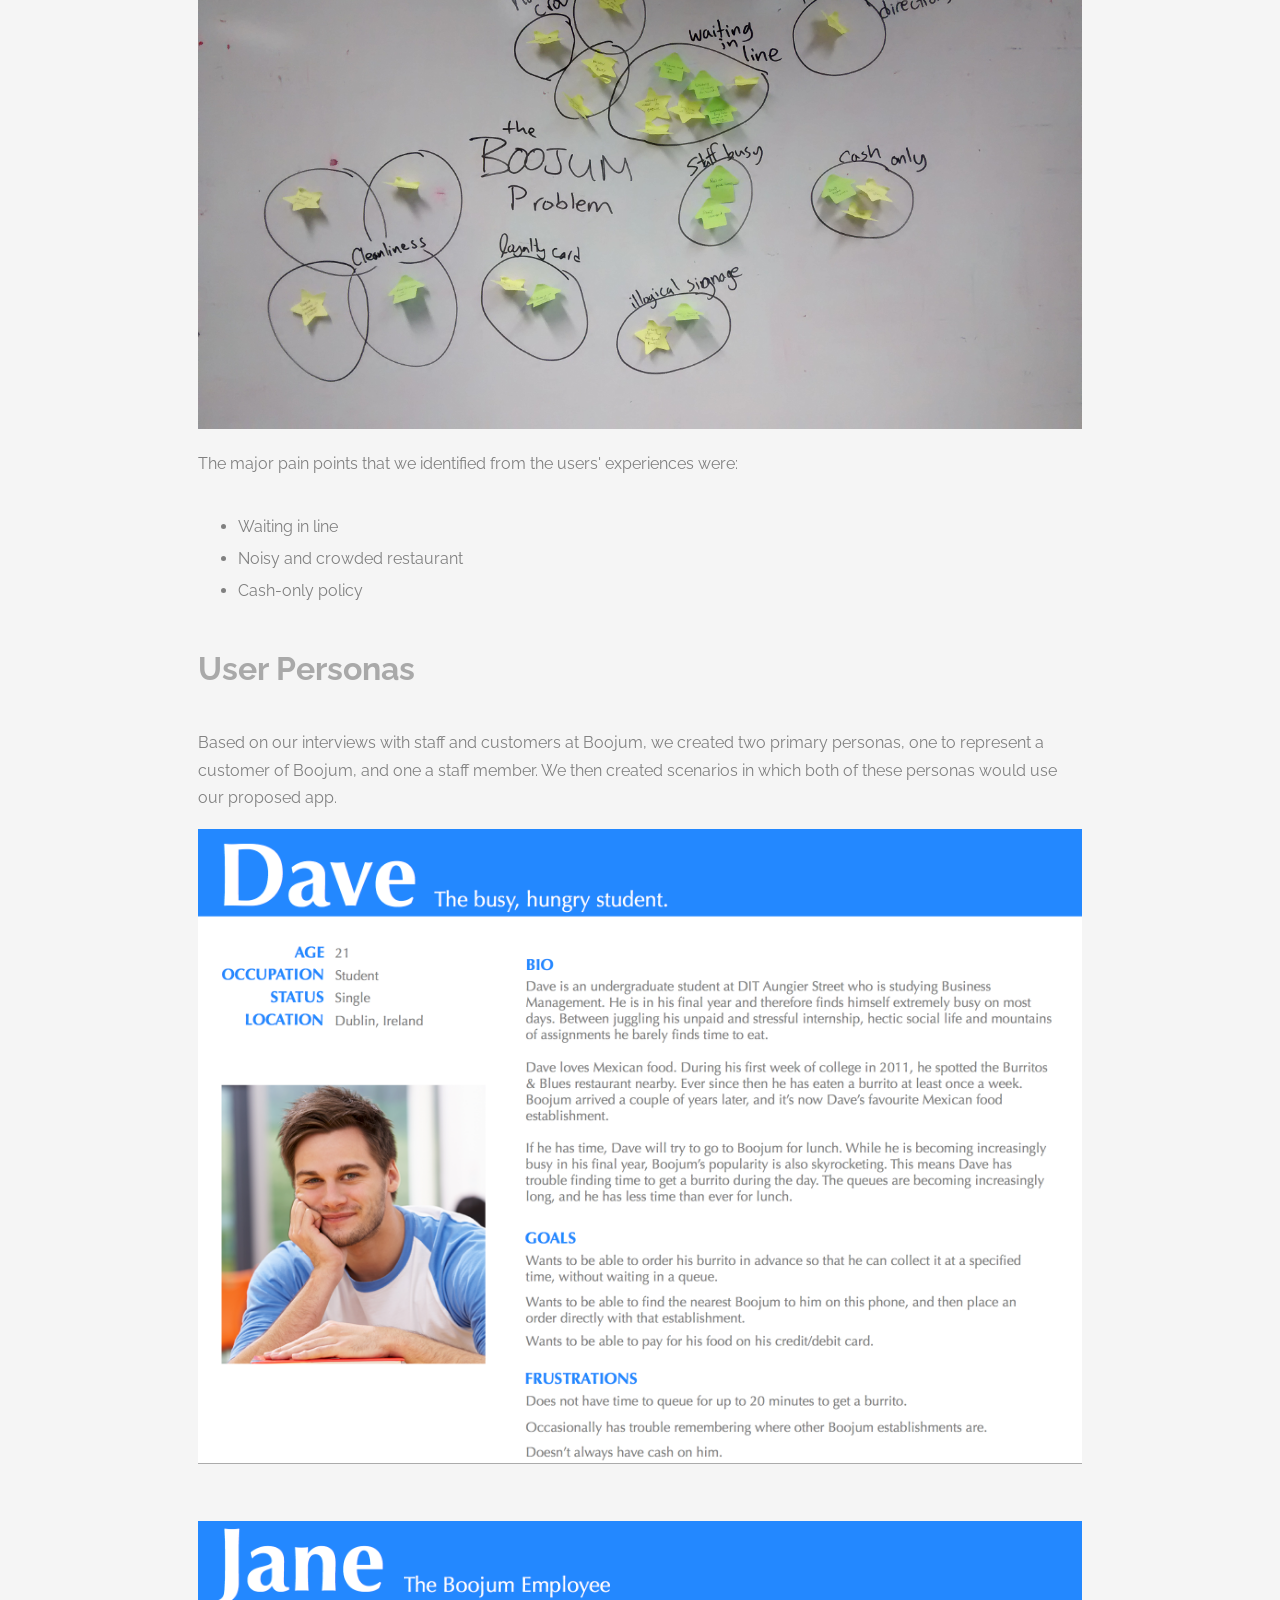
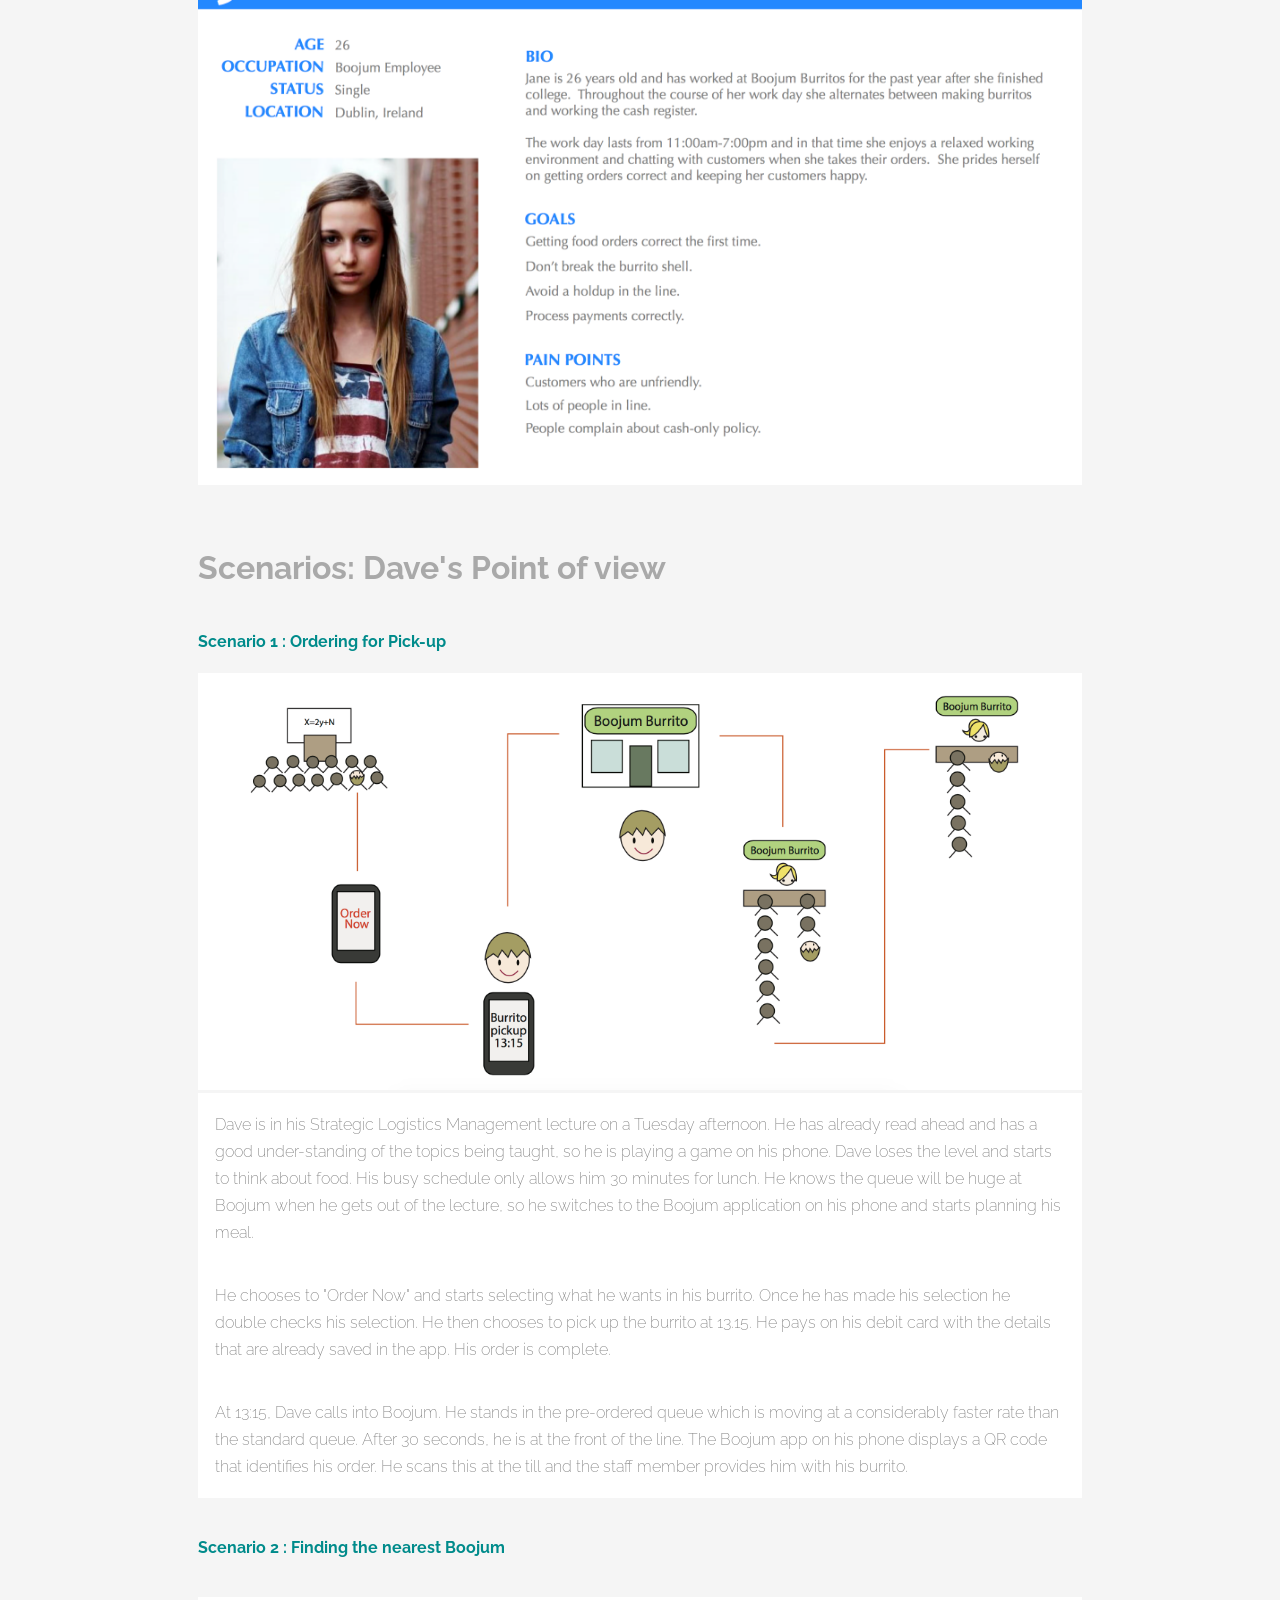
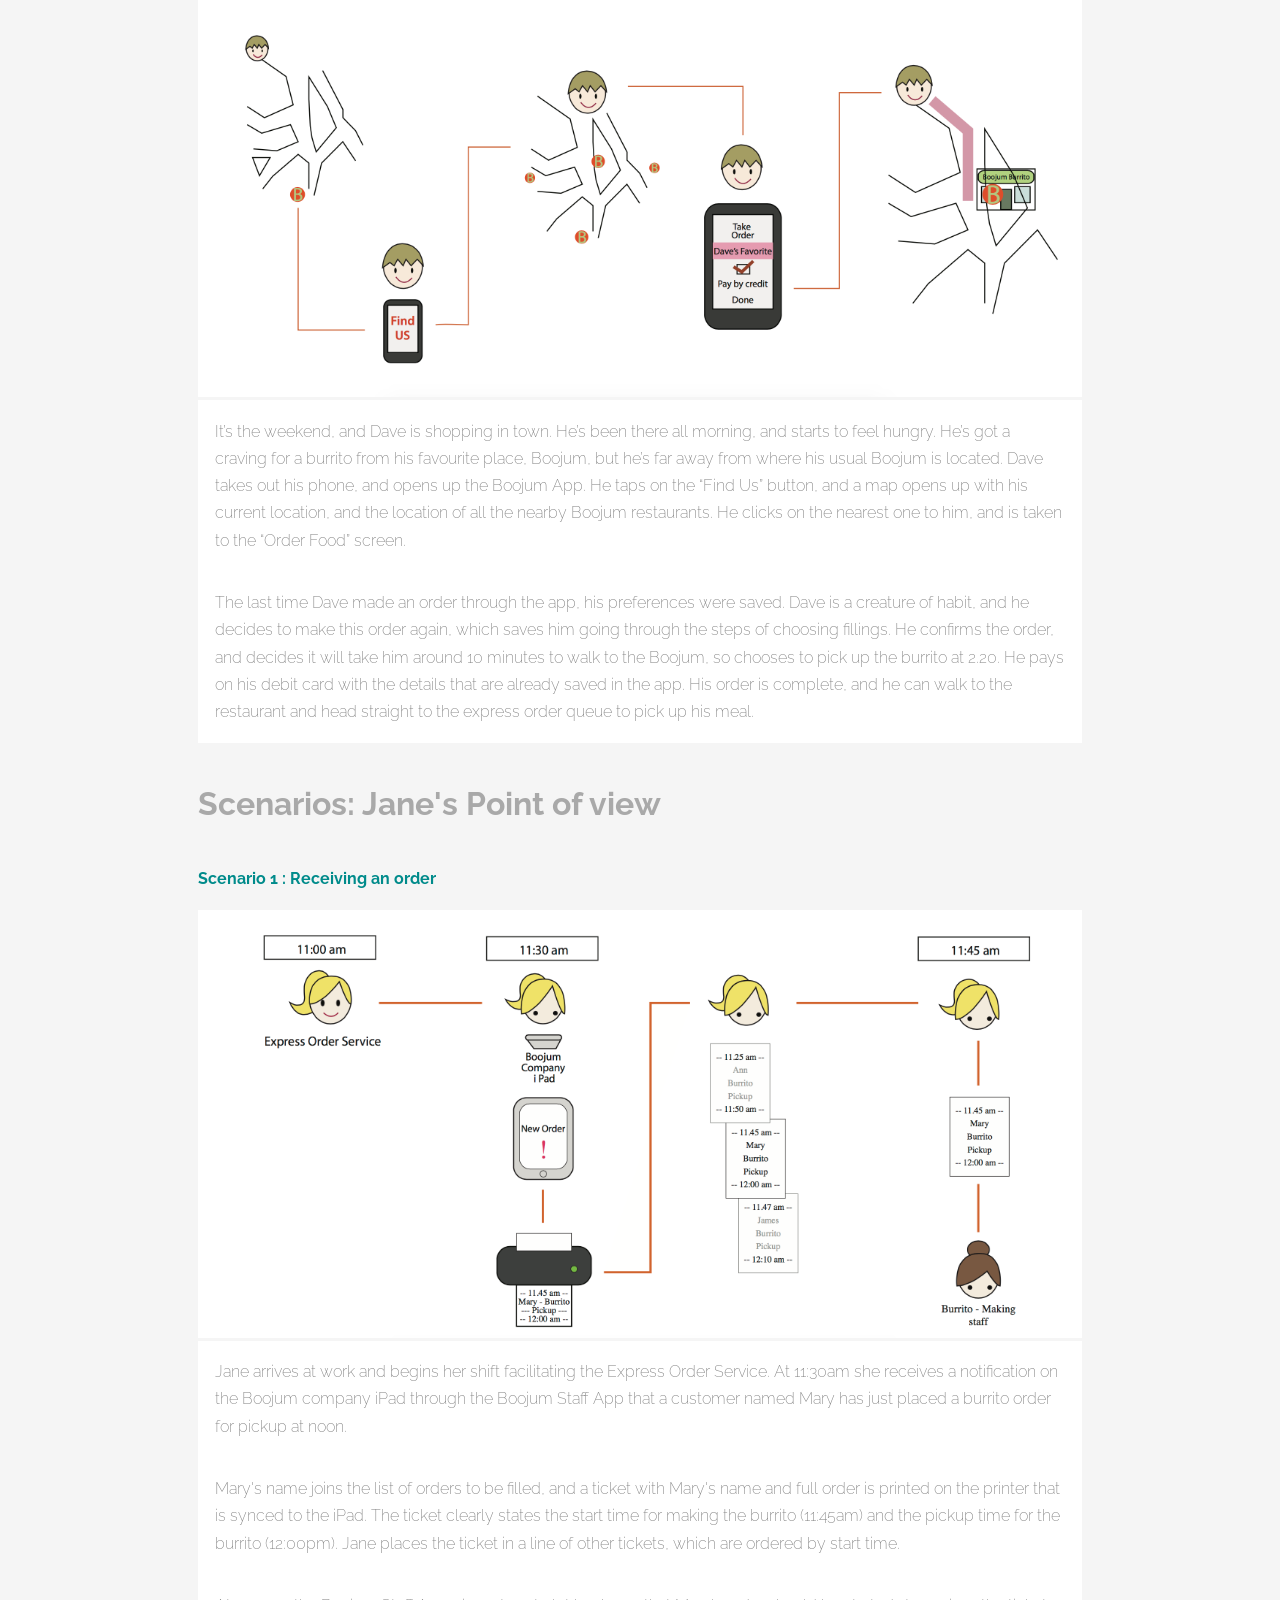
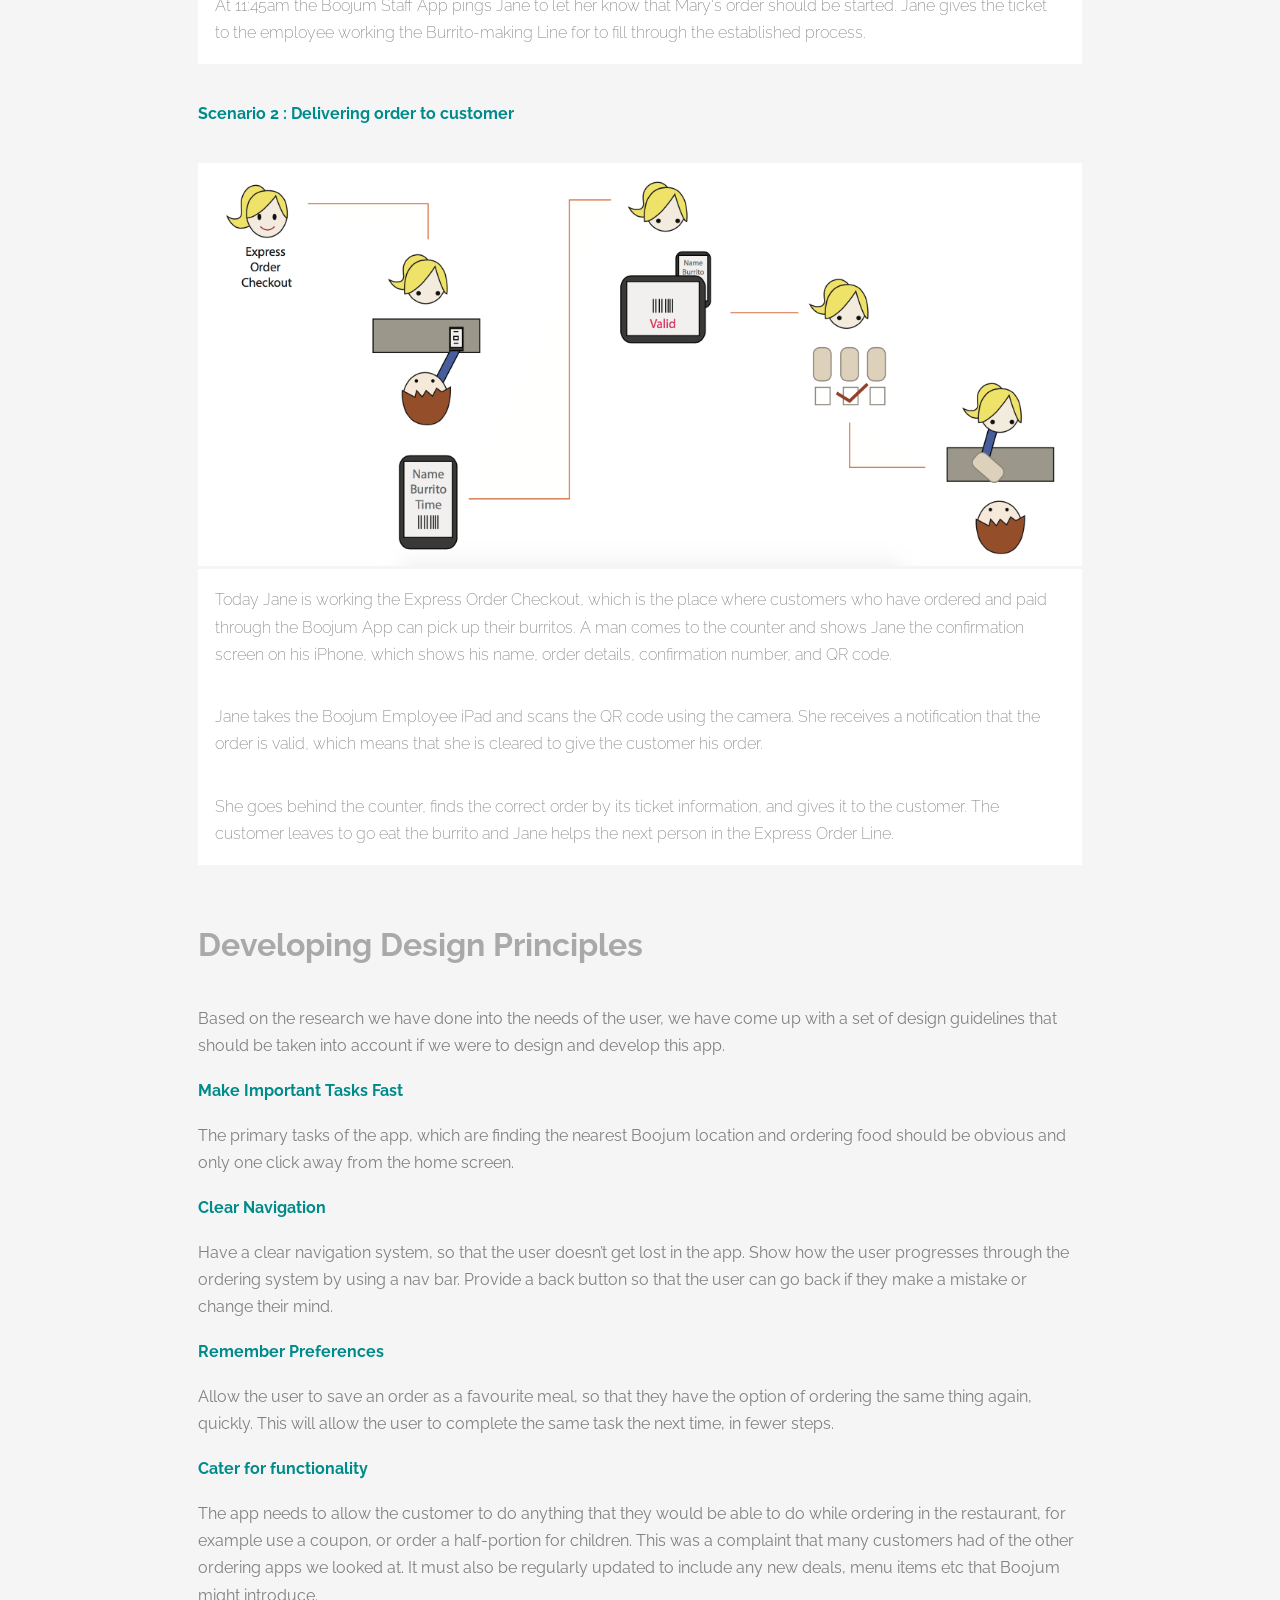
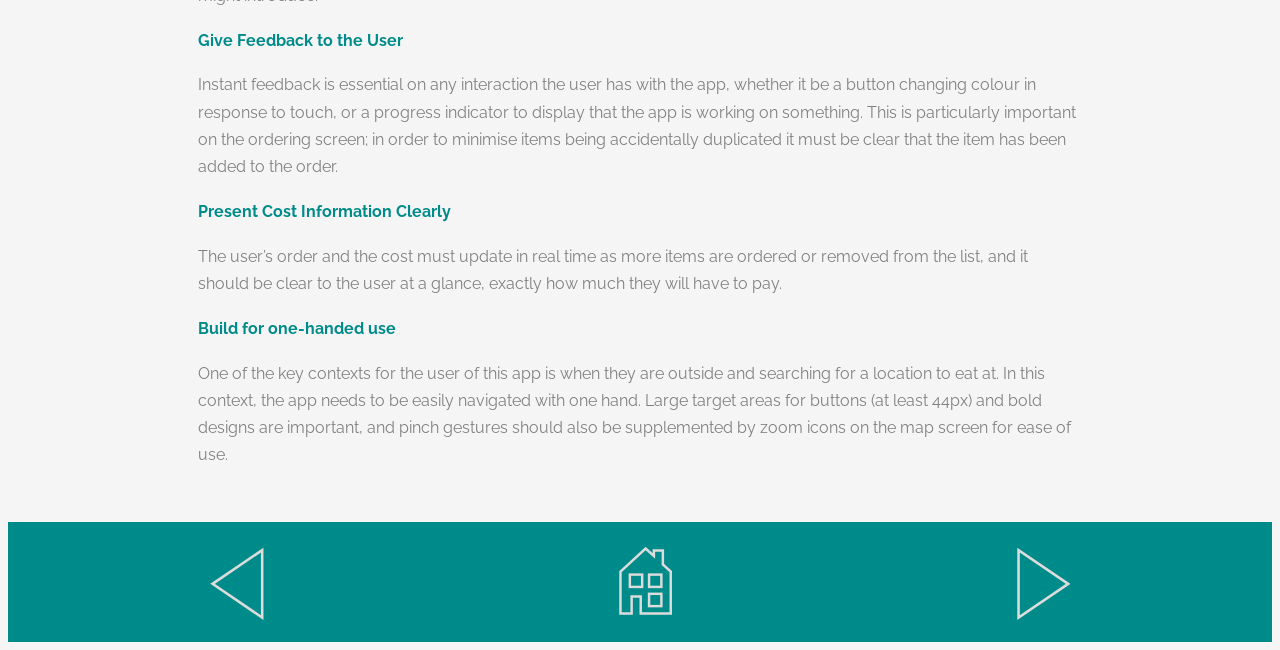
==== commit 2564f43f: "Deleted extra commented out code from HTML. Added alt text to images on home page. Added page for Ru" ====
--- a/boojumProject.html
+++ b/boojumProject.html
@@ -322,7 +322,7 @@
 <div class="portfolioFooter">
     <div class="iconsDiv">
         <div class="leftDiv">
-            <a href="paulProject.html">
+            <a href="ruzoUx.html">
                 <svg viewBox="0 0 105 143" class="left" version="1.1" xmlns="http://www.w3.org/2000/svg">
                     <path d="M5,138 L5,6 L102,72 L5,138 Z" id="Triangle-1" transform="translate(53.500000, 72.000000) scale(-1, 1) translate(-53.500000, -72.000000) "></path>
                 </svg>
@@ -341,7 +341,7 @@
         </div>
 
         <div class="rightDiv">
-            <a href="dublinCityReport.html">
+            <a href="paulProject.html">
                 <svg viewBox="0 0 105 143" class="right" version="1.1" xmlns="http://www.w3.org/2000/svg">
                     <g>
                         <path d="M5,138 L5,6 L102,72 L5,138 Z"></path>
--- a/portfolio.css
+++ b/portfolio.css
@@ -152,7 +152,6 @@
 }
 
 
-
 h3{
     color: darkcyan;
     font-family: 'Josefin Slab', serif;
@@ -243,9 +242,6 @@
     width: 74.6%;
     margin: 1% 0 1% 1.6%;
 }
-
-
-
 
 .portfolioContent{
     width: 70%;
@@ -309,6 +305,15 @@
 
 .right:hover{
     stroke :white;
+}
+
+.arrowDisabled{
+    opacity: .3;
+}
+
+.arrowDisabled:hover{
+    stroke : gainsboro;
+    cursor: default;
 }
 
 .iconsDiv{
@@ -348,4 +353,5 @@
     .span_1_of_3, .span_1_of_2, .portfolioContent, .span_1_of_8{ width: 100%; }
     #playButton{width:90%;}
     .noShowMobile{display: none;}
-}+}
+
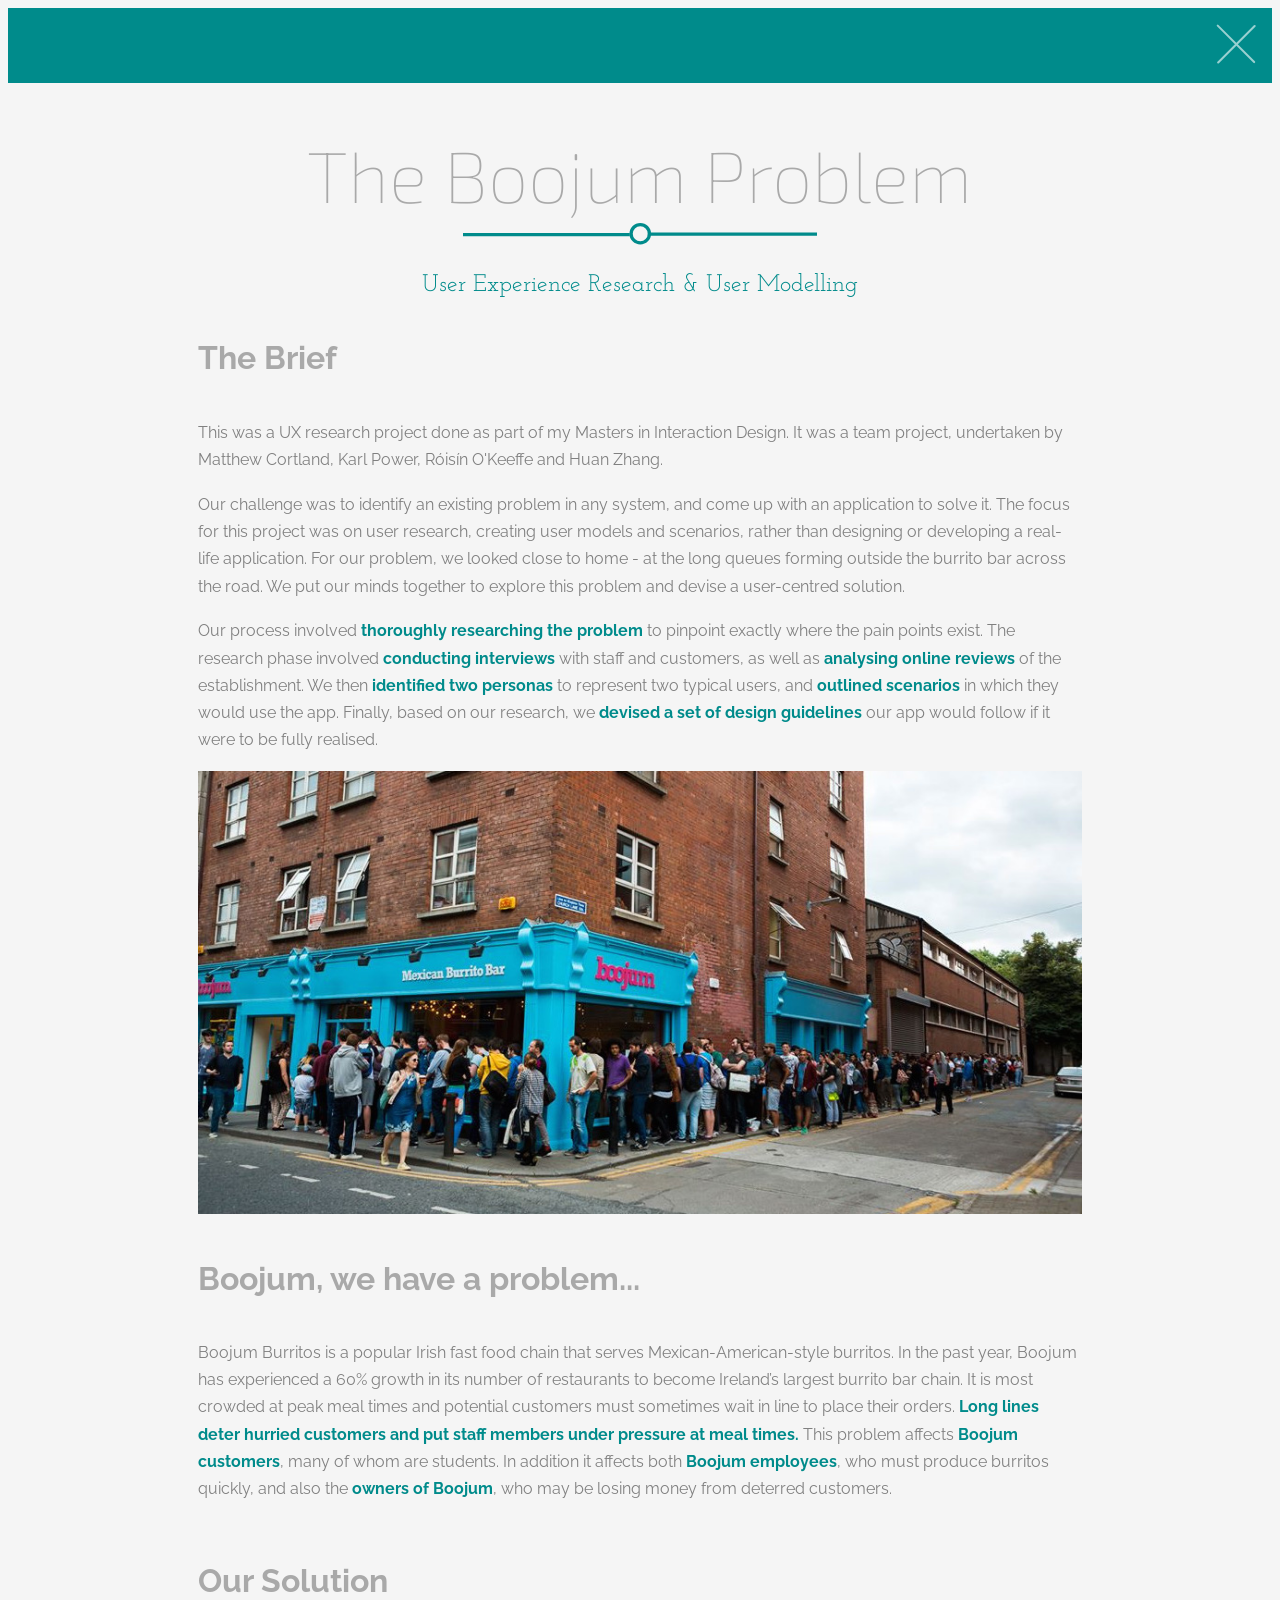
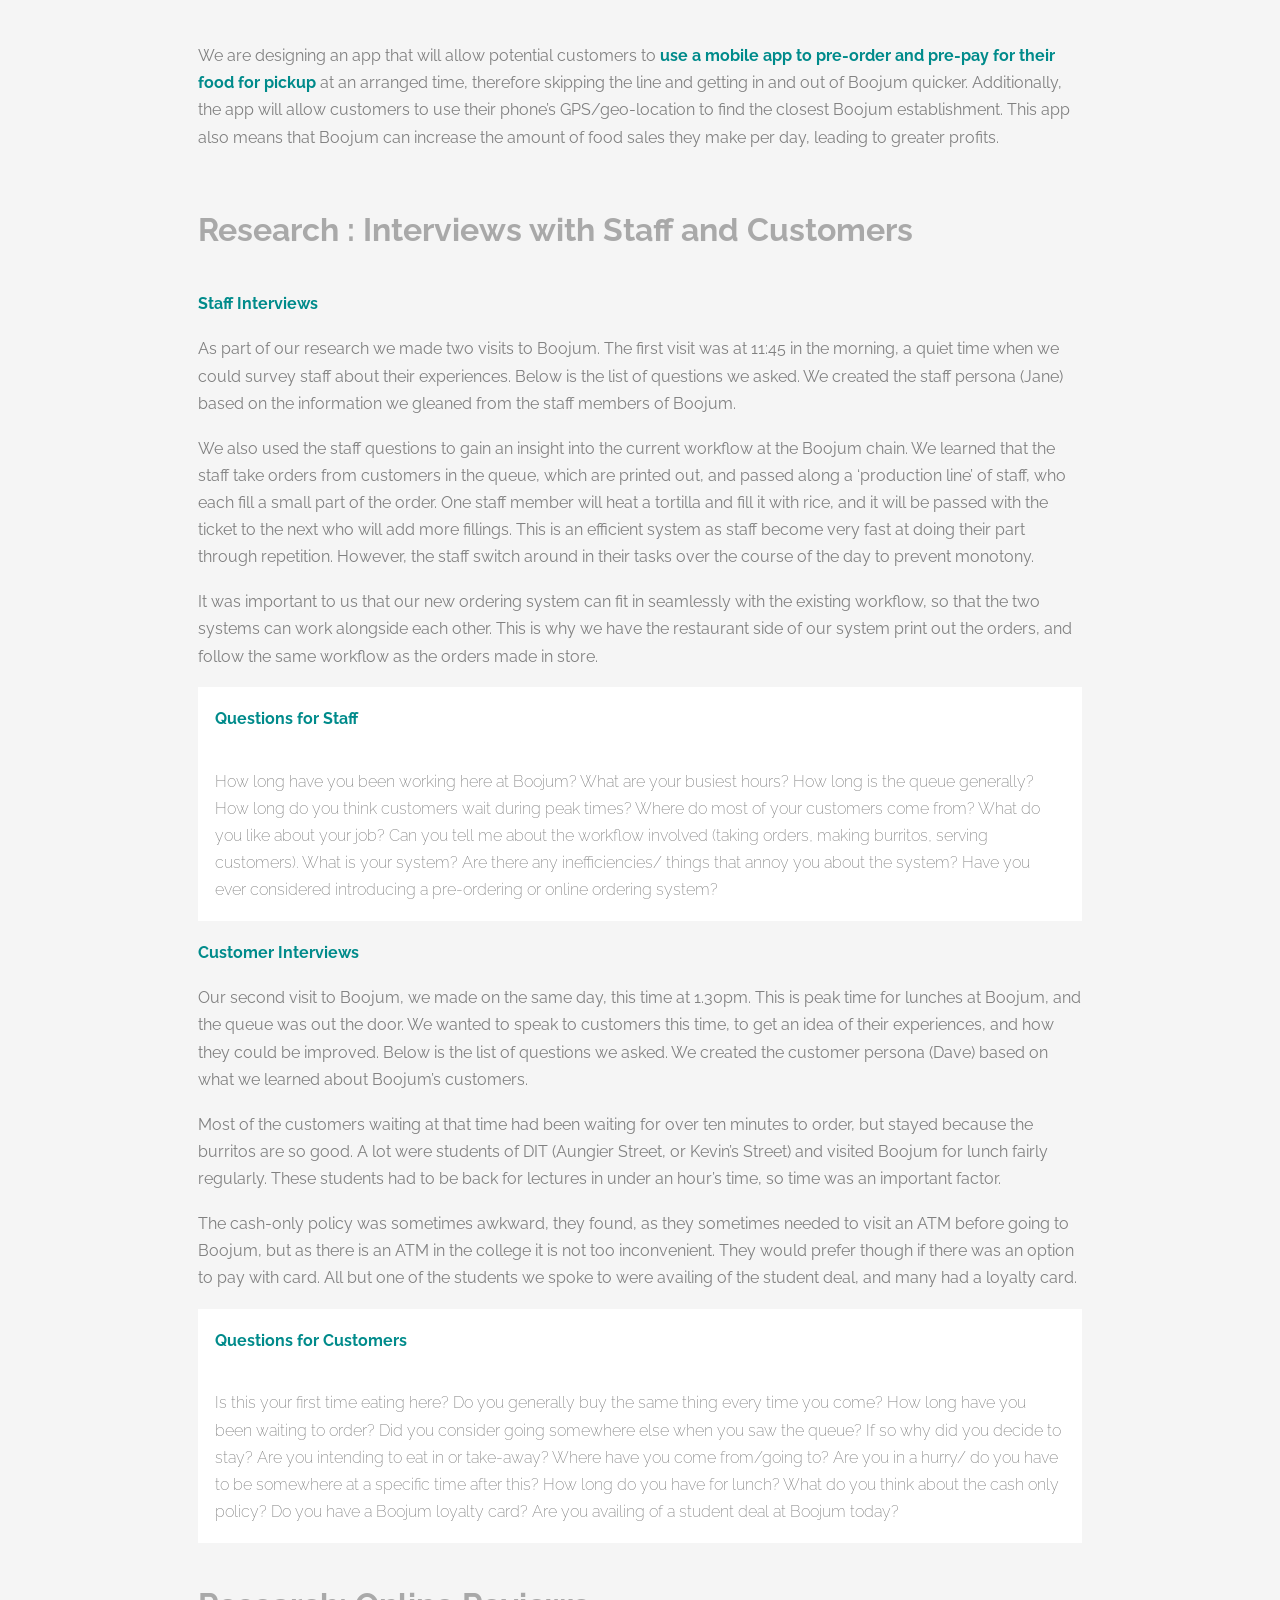
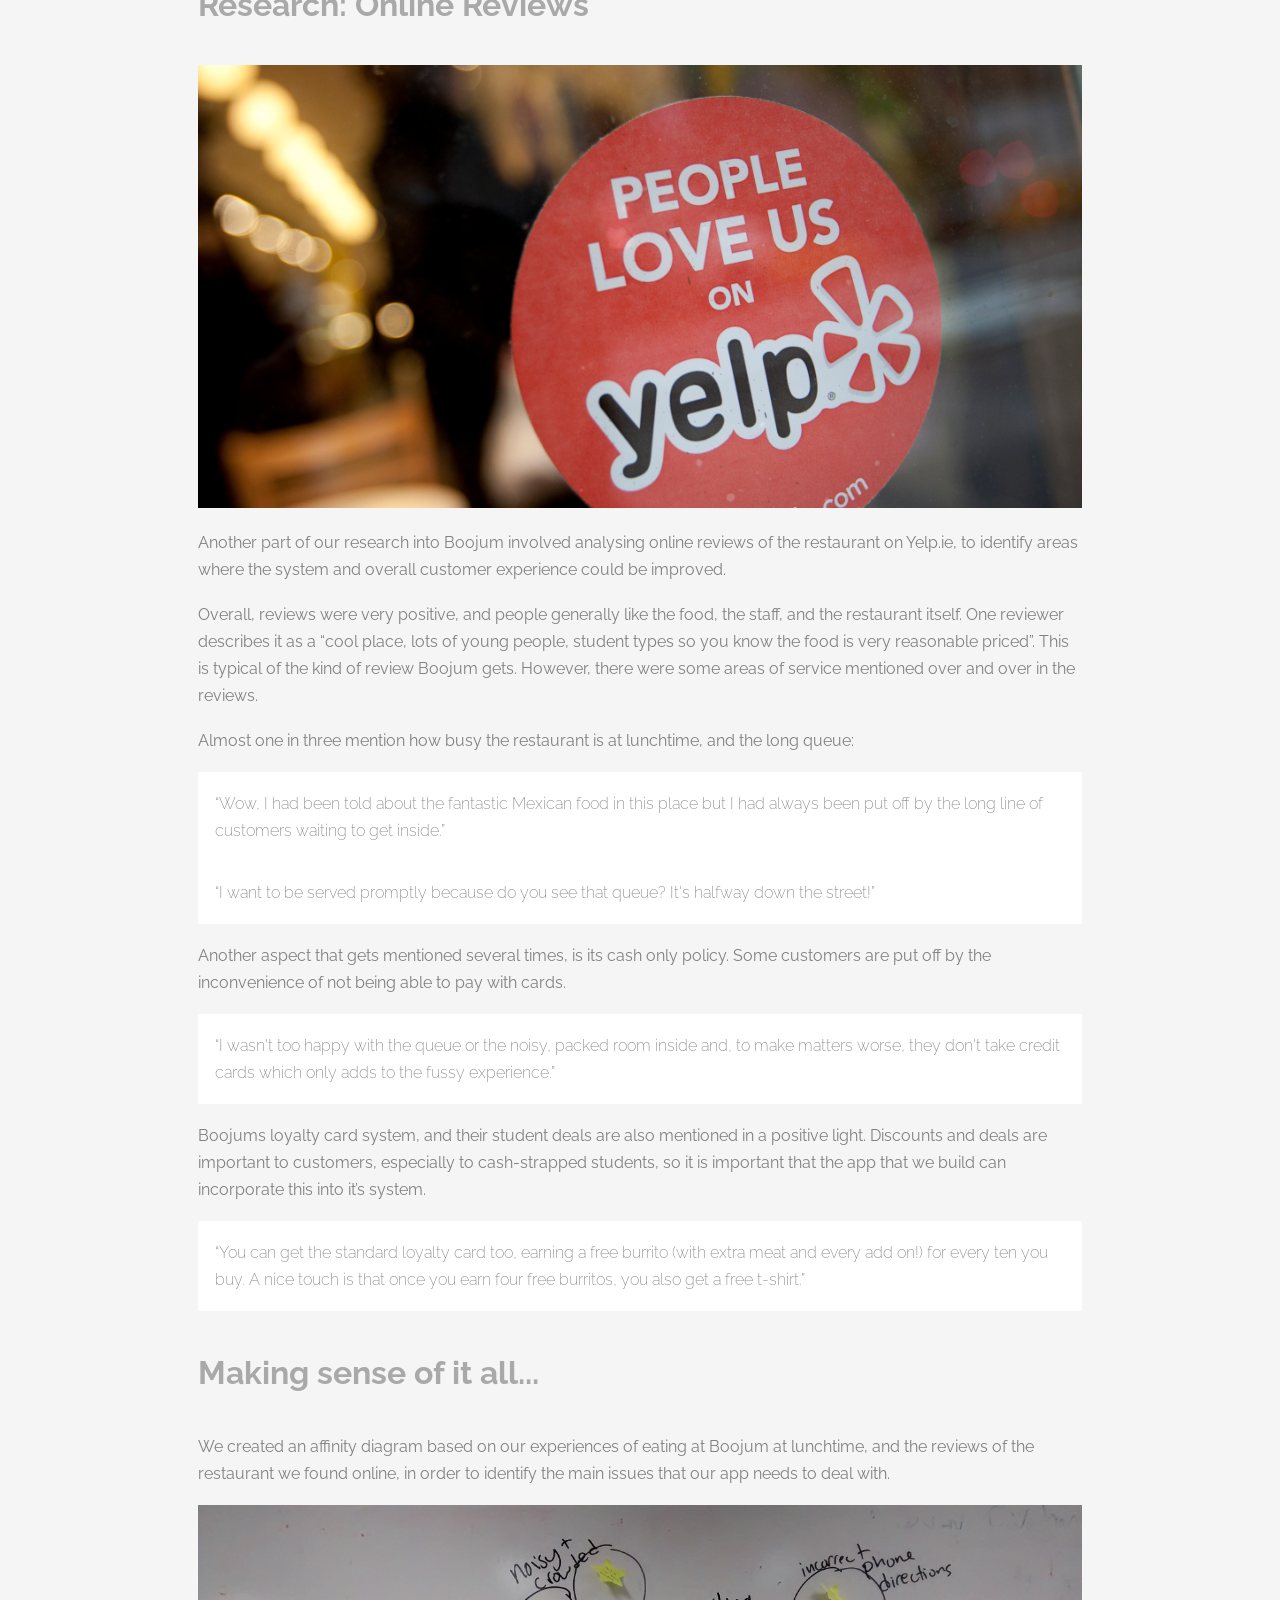
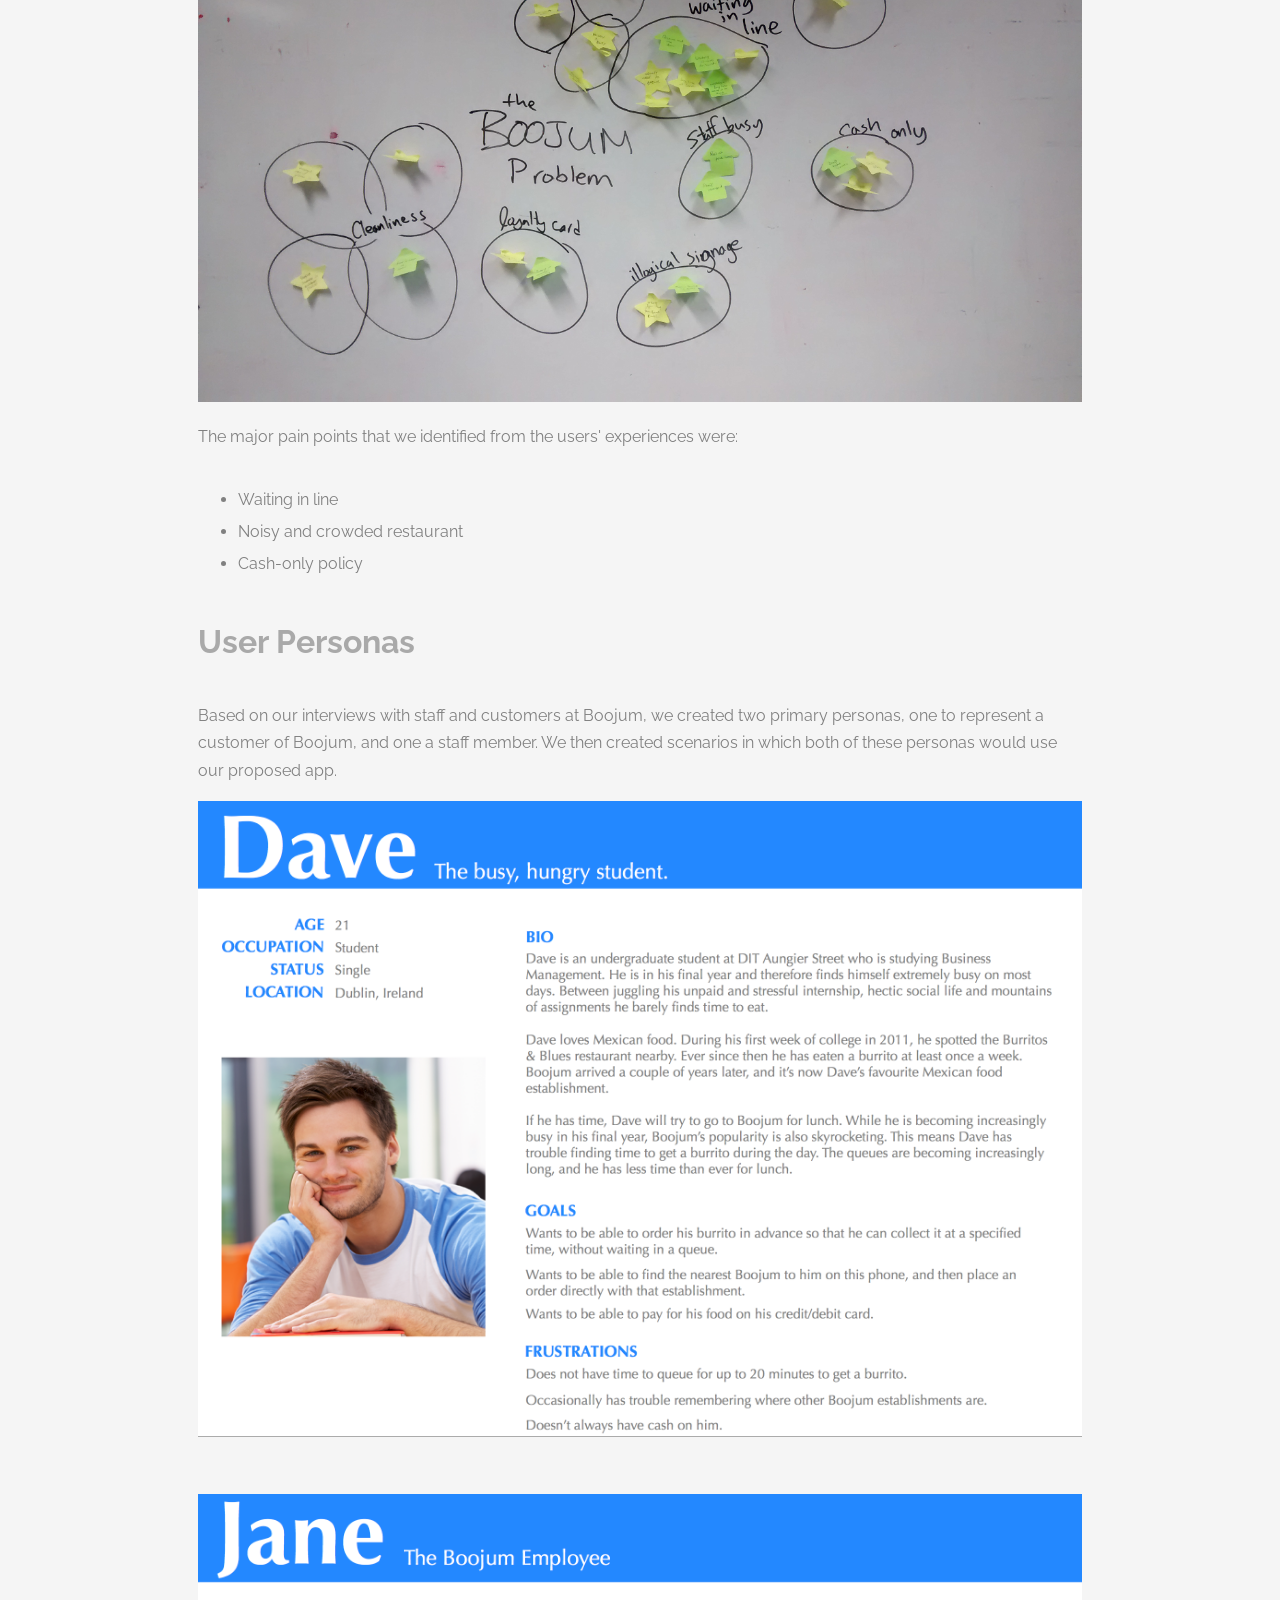
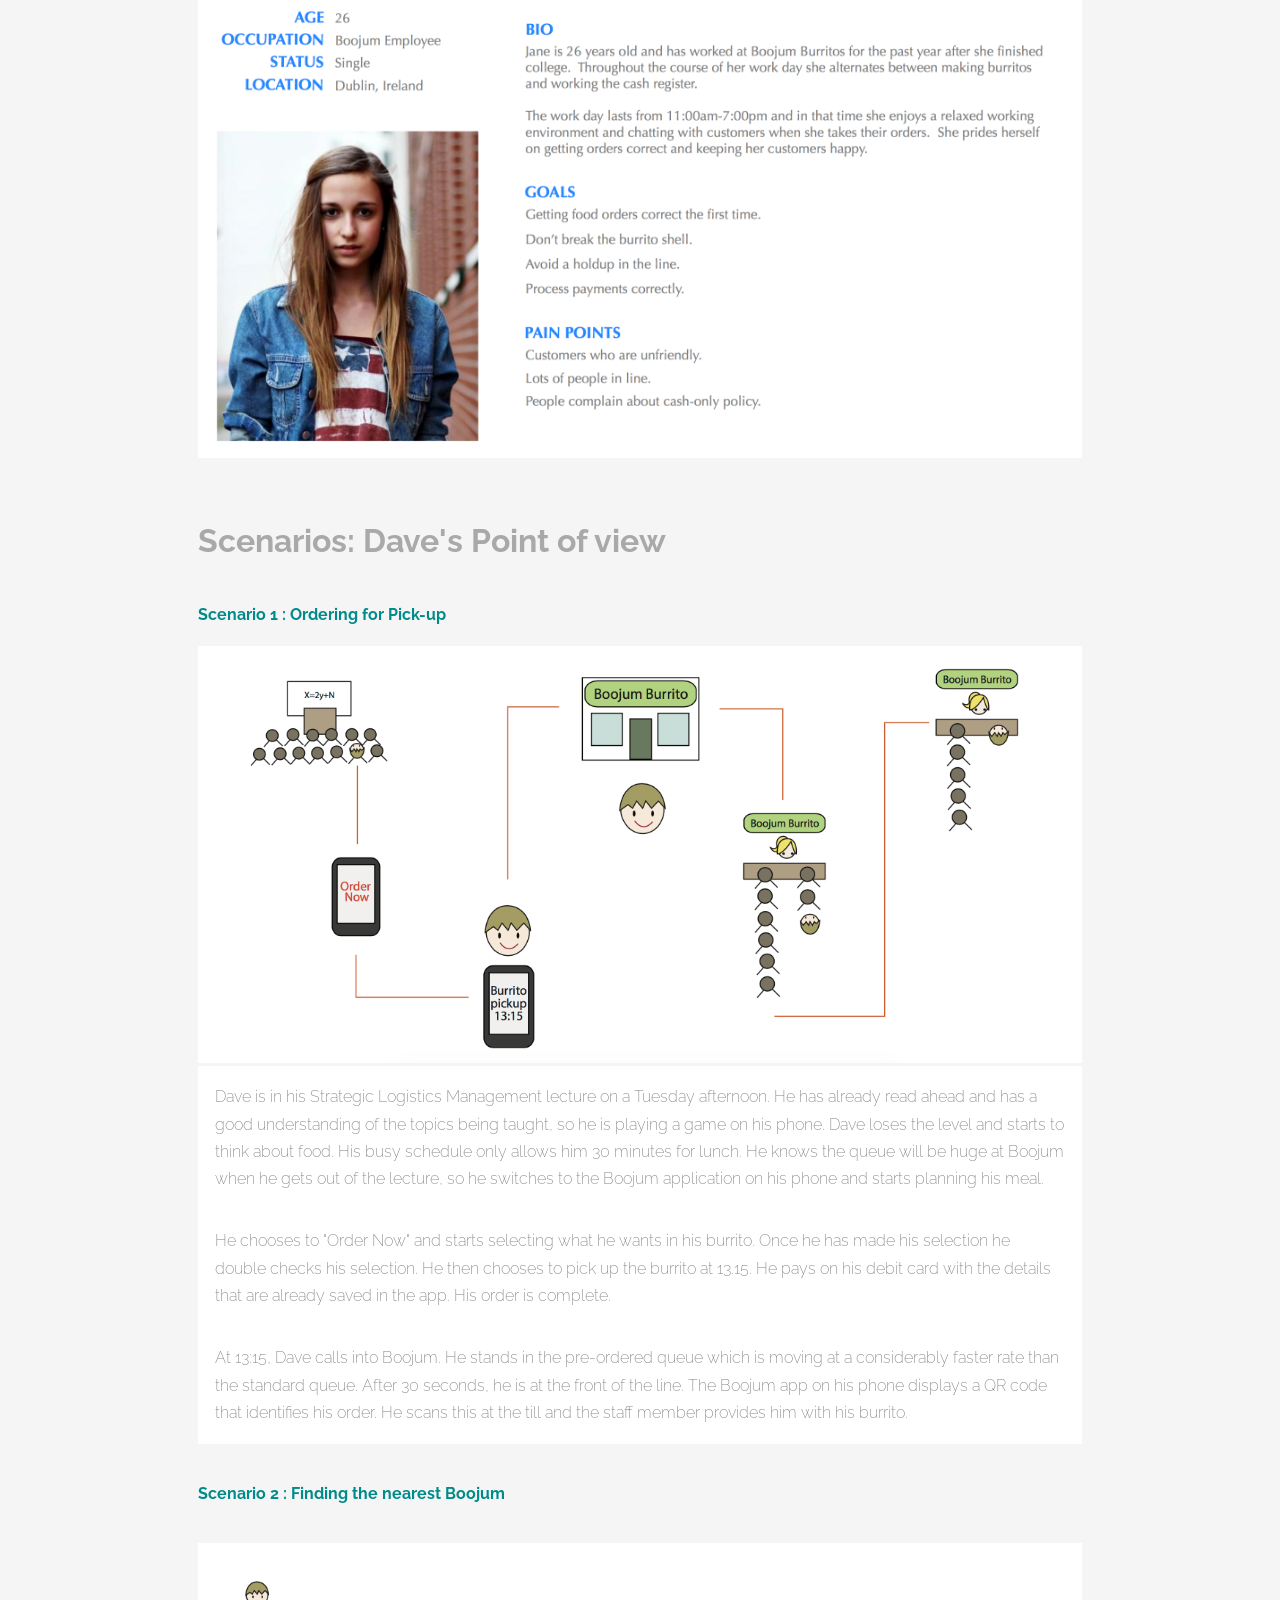
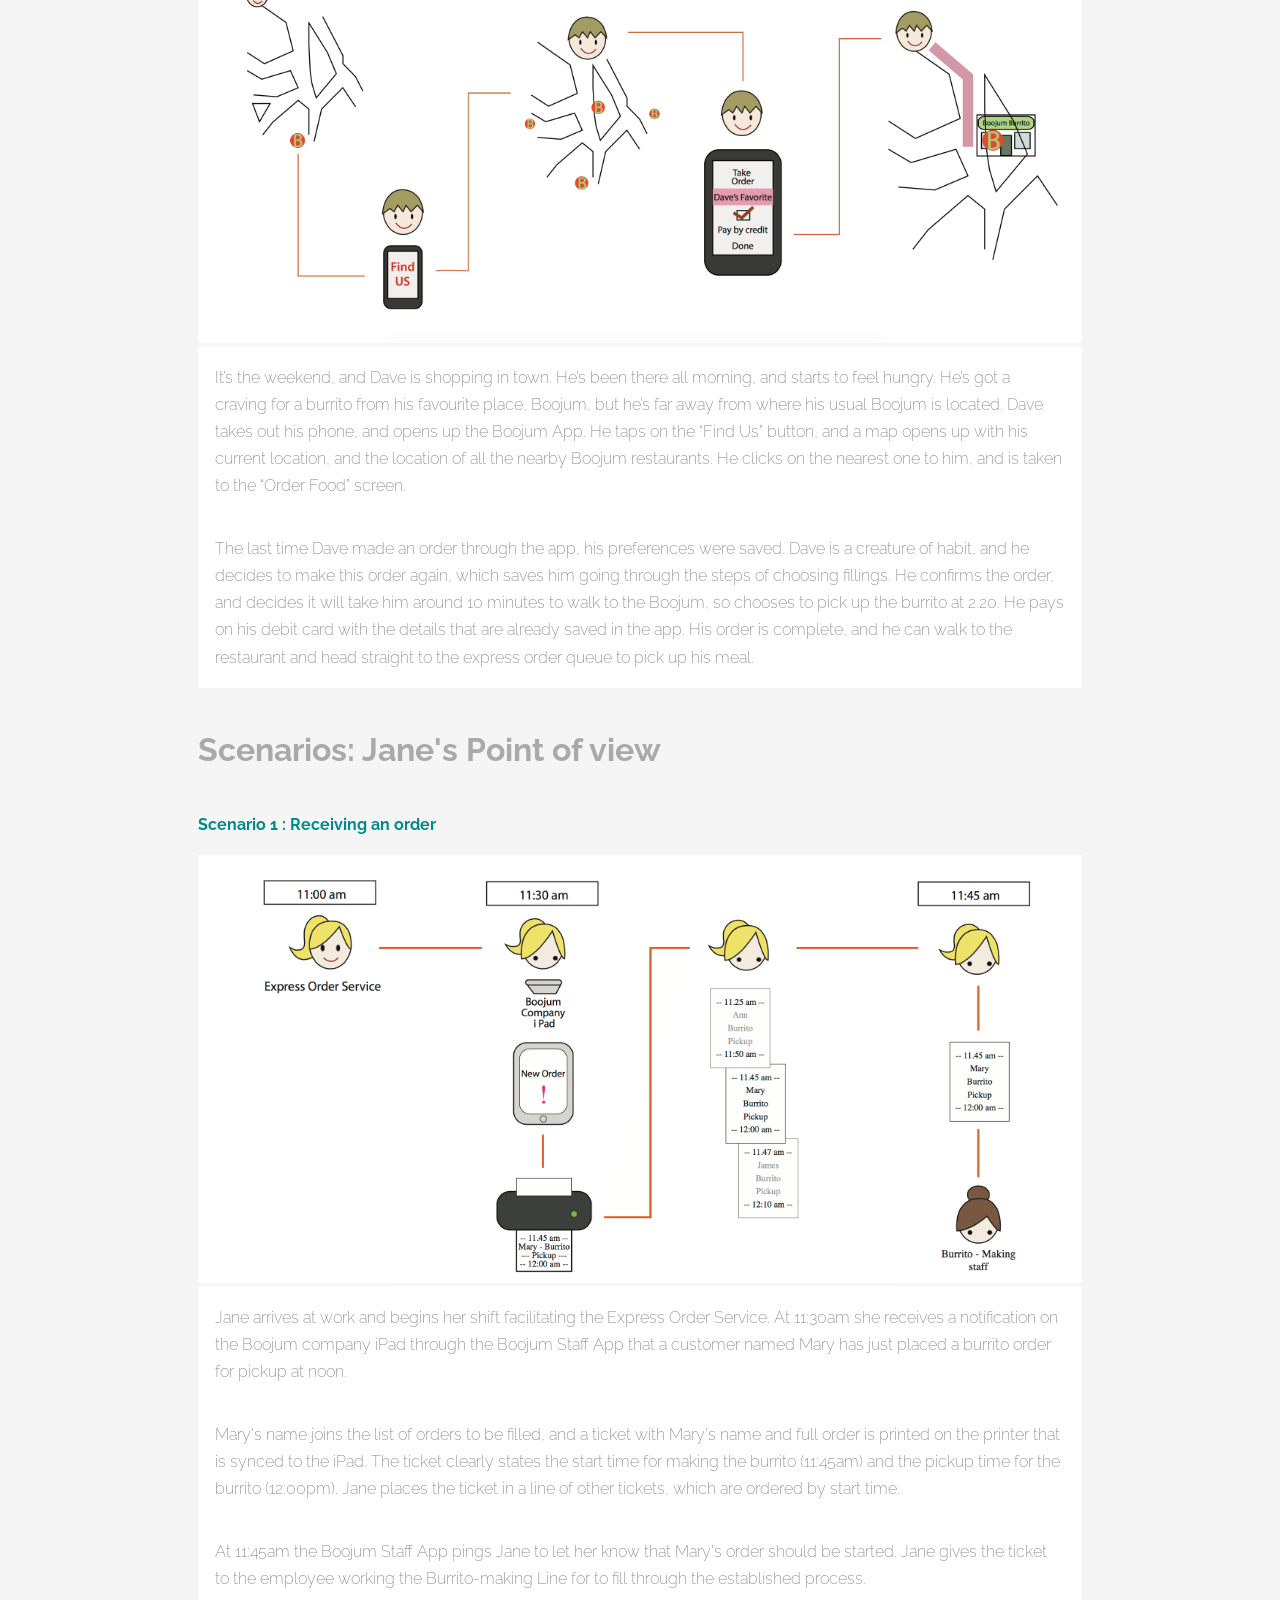
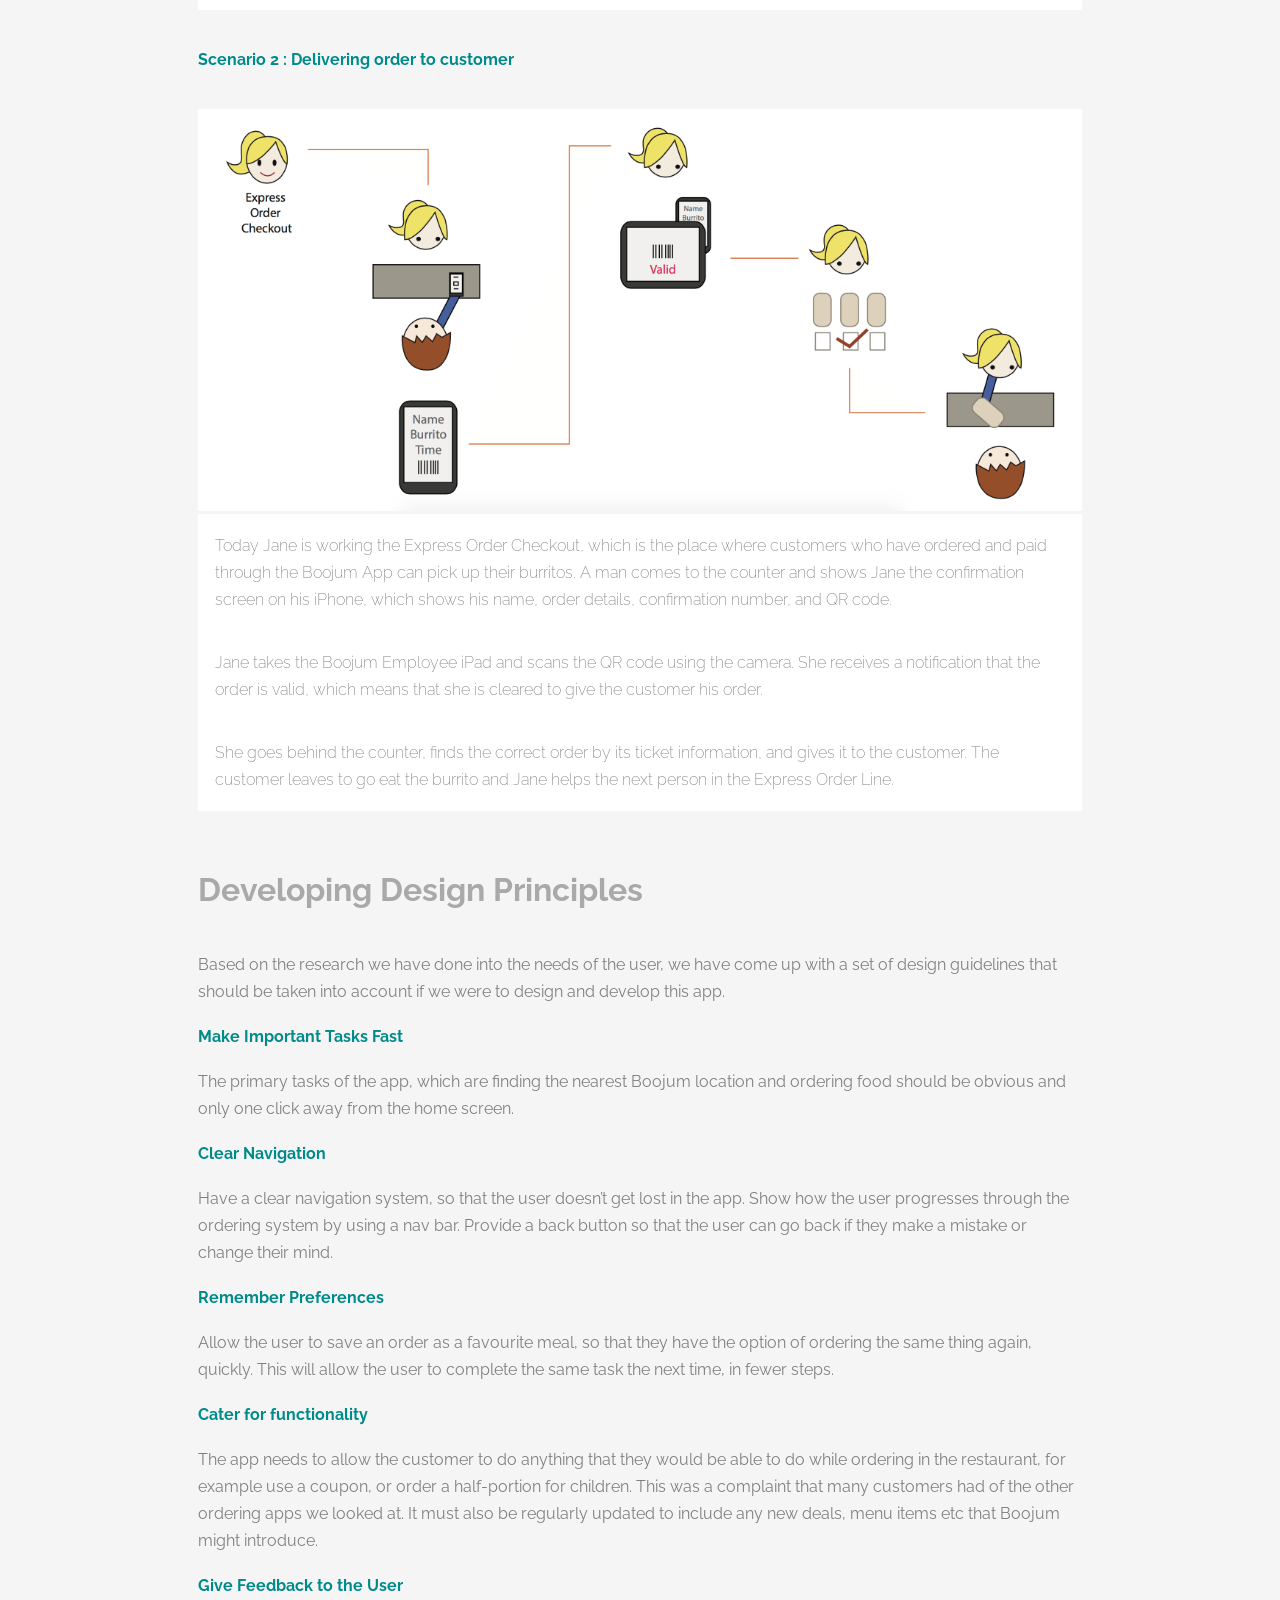
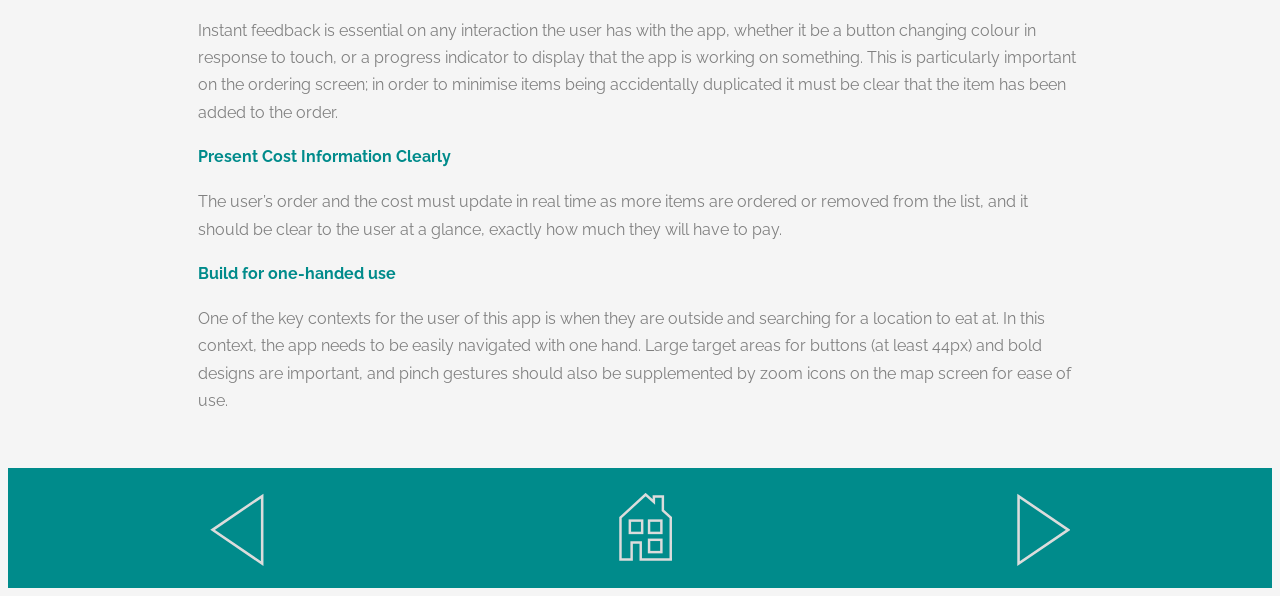
==== commit 684ac748: "Fixed typos on several pages" ====
--- a/boojumProject.html
+++ b/boojumProject.html
@@ -2,6 +2,7 @@
 <html>
 <head lang="en">
     <meta charset="UTF-8">
+    <meta name="viewport" content="width=device-width, initial-scale=1.0">
     <title></title>
     <link href='https://fonts.googleapis.com/css?family=Josefin+Slab:400,300,600,700' rel='stylesheet' type='text/css'>
     <link href='https://fonts.googleapis.com/css?family=Walter+Turncoat' rel='stylesheet' type='text/css'>
@@ -63,9 +64,8 @@
     <p>
         Boojum Burritos is a popular Irish fast food chain that serves Mexican-American-style burritos.  In the past year, Boojum has experienced
         a 60% growth in its number of restaurants to become Ireland’s largest burrito bar chain.  It is most crowded at peak meal times and
-        potential customers sometimes must wait in line to place their orders.  <span>Long lines deter hurried customers and put staff members
-        under pressure at meal times.</span> This problem affects <span>Boojum customers</span>, many of whom are students because of their student meal
-        deal.  In addition it affects both <span>Boojum employees</span>, who must produce burritos quickly, and also the <span>owners of Boojum</span>, who may be
+        potential customers must sometimes wait in line to place their orders.  <span>Long lines deter hurried customers and put staff members
+        under pressure at meal times.</span> This problem affects <span>Boojum customers</span>, many of whom are students. In addition it affects both <span>Boojum employees</span>, who must produce burritos quickly, and also the <span>owners of Boojum</span>, who may be
         losing money from deterred customers.
     </p>
     <h4>Our Solution</h4>
@@ -152,7 +152,7 @@
         Overall, reviews were very positive, and people generally like the food, the staff, and the restaurant itself.
         One reviewer describes it as a “cool place, lots of young people, student types so you know the food is very
         reasonable priced”. This is typical of the kind of review Boojum gets. However, there were some areas of service
-        were mentioned over and over in the reviews.
+        mentioned over and over in the reviews.
     </p>
     <p>
         Almost one in three mention how busy the restaurant is at lunchtime, and the long queue:
@@ -226,7 +226,7 @@
     <div class="userStories">
         <p>
             Dave is in his Strategic Logistics Management lecture on a Tuesday afternoon. He has already read ahead and
-            has a good under-standing of the topics being taught, so he is playing a game on his phone. Dave loses the
+            has a good understanding of the topics being taught, so he is playing a game on his phone. Dave loses the
             level and starts to think about food. His busy schedule only allows him 30 minutes for lunch. He knows the
             queue will be huge at Boojum when he gets out of the lecture, so he switches to the Boojum application on his
             phone and starts planning his meal.
--- a/portfolio.css
+++ b/portfolio.css
@@ -137,6 +137,8 @@
     padding-bottom: 0%;
 }
 
+
+
 p{
     margin: auto;
     font-family: 'Raleway', sans-serif;
@@ -191,6 +193,11 @@
     text-align: left;
 }
 
+#sarahPersonaText p{
+    color: darkcyan;
+}
+
+
 /*  SECTIONS  */
 .section {
     clear: both;
@@ -200,6 +207,11 @@
     font-family: 'Raleway', sans-serif;
     font-size: smaller;
     color: darkgrey;
+}
+
+.sketchesInfo{
+    display: inline-block;
+    text-align: left;
 }
 
 /*  COLUMN SETUP  */
@@ -350,8 +362,109 @@
 /*  GO FULL WIDTH BELOW 480 PIXELS */
 @media only screen and (max-width: 480px) {
     .col {  margin: 1% 0 1% 0%; }
-    .span_1_of_3, .span_1_of_2, .portfolioContent, .span_1_of_8{ width: 100%; }
+    .span_1_of_3, .span_1_of_2, .portfolioContent, .span_1_of_8, .span_1_of_4{ width: 100%; }
     #playButton{width:90%;}
     .noShowMobile{display: none;}
 }
 
+/*ACCORDIAN STYLING*/
+/* Style the buttons that are used to open and close the accordion panel */
+button.accordion {
+    background-color: #eee;
+    font-family: 'Raleway', sans-serif;
+    color: darkcyan;
+    cursor: pointer;
+    padding: 18px;
+    width: 100%;
+    text-align: left;
+    border: none;
+    outline: none;
+    transition: 0.4s;
+    font-size: 1em;
+    margin: 2px;
+}
+
+/* Add a background color to the button if it is clicked on (add the .active class with JS), and when you move the mouse over it (hover) */
+button.accordion.active, button.accordion:hover {
+    background-color: #ddd;
+    color: #008C8C;
+}
+
+/* Style the accordion panel. Note: hidden by default */
+div.panel {
+    padding: 0 18px;
+    background-color: white;
+    max-height: 0;
+    overflow: hidden;
+    transition: 0.6s ease-in-out;
+    opacity: 0;
+}
+
+/* The "show" class is added to the accordion panel when the user clicks on one of the buttons. This will show the panel content */
+div.panel.show {
+    opacity: 1;
+    max-height: 500px; /* Whatever you like, as long as its more than the height of the content (on all screen sizes) */
+    padding: 18px;
+}
+
+button.accordion:after {
+    content: '+';
+    font-size: 2em;
+    line-height: .6;
+    float: right;
+    margin-left: 5px;
+    font-weight: bold;
+    color: #008C8C;
+
+}
+
+button.accordion.active:after {
+    content: "-" ; /* Unicode character for "minus" sign (-) */
+    color: #008C8C;
+}
+
+#imgColorMessage{
+    width: 17%;
+    padding-right: 20px;
+}
+
+#imgAreYouSure{
+    width: 39%;
+    padding-right: 20px;
+}
+
+#imgNoInternet{
+    width: 40%;
+    padding-right: 20px;
+}
+
+#imgNoSubject{
+    width: 36%;
+    padding-right: 20px;
+}
+
+#imgSettings1{
+    width: 20%;
+    padding-right: 20px;
+}
+
+#imgSettings2{
+    width: 20%;
+    padding-right: 20px;
+}
+
+#imgOnboarding1{
+    width: 54%;
+    padding-right: 20px;
+}
+
+#imgOnboarding2{
+    width: 34%;
+    padding-right: 20px;
+}
+
+#ruzoVideo{
+    display: block;
+    margin-left: auto;
+    margin-right: auto;
+}
